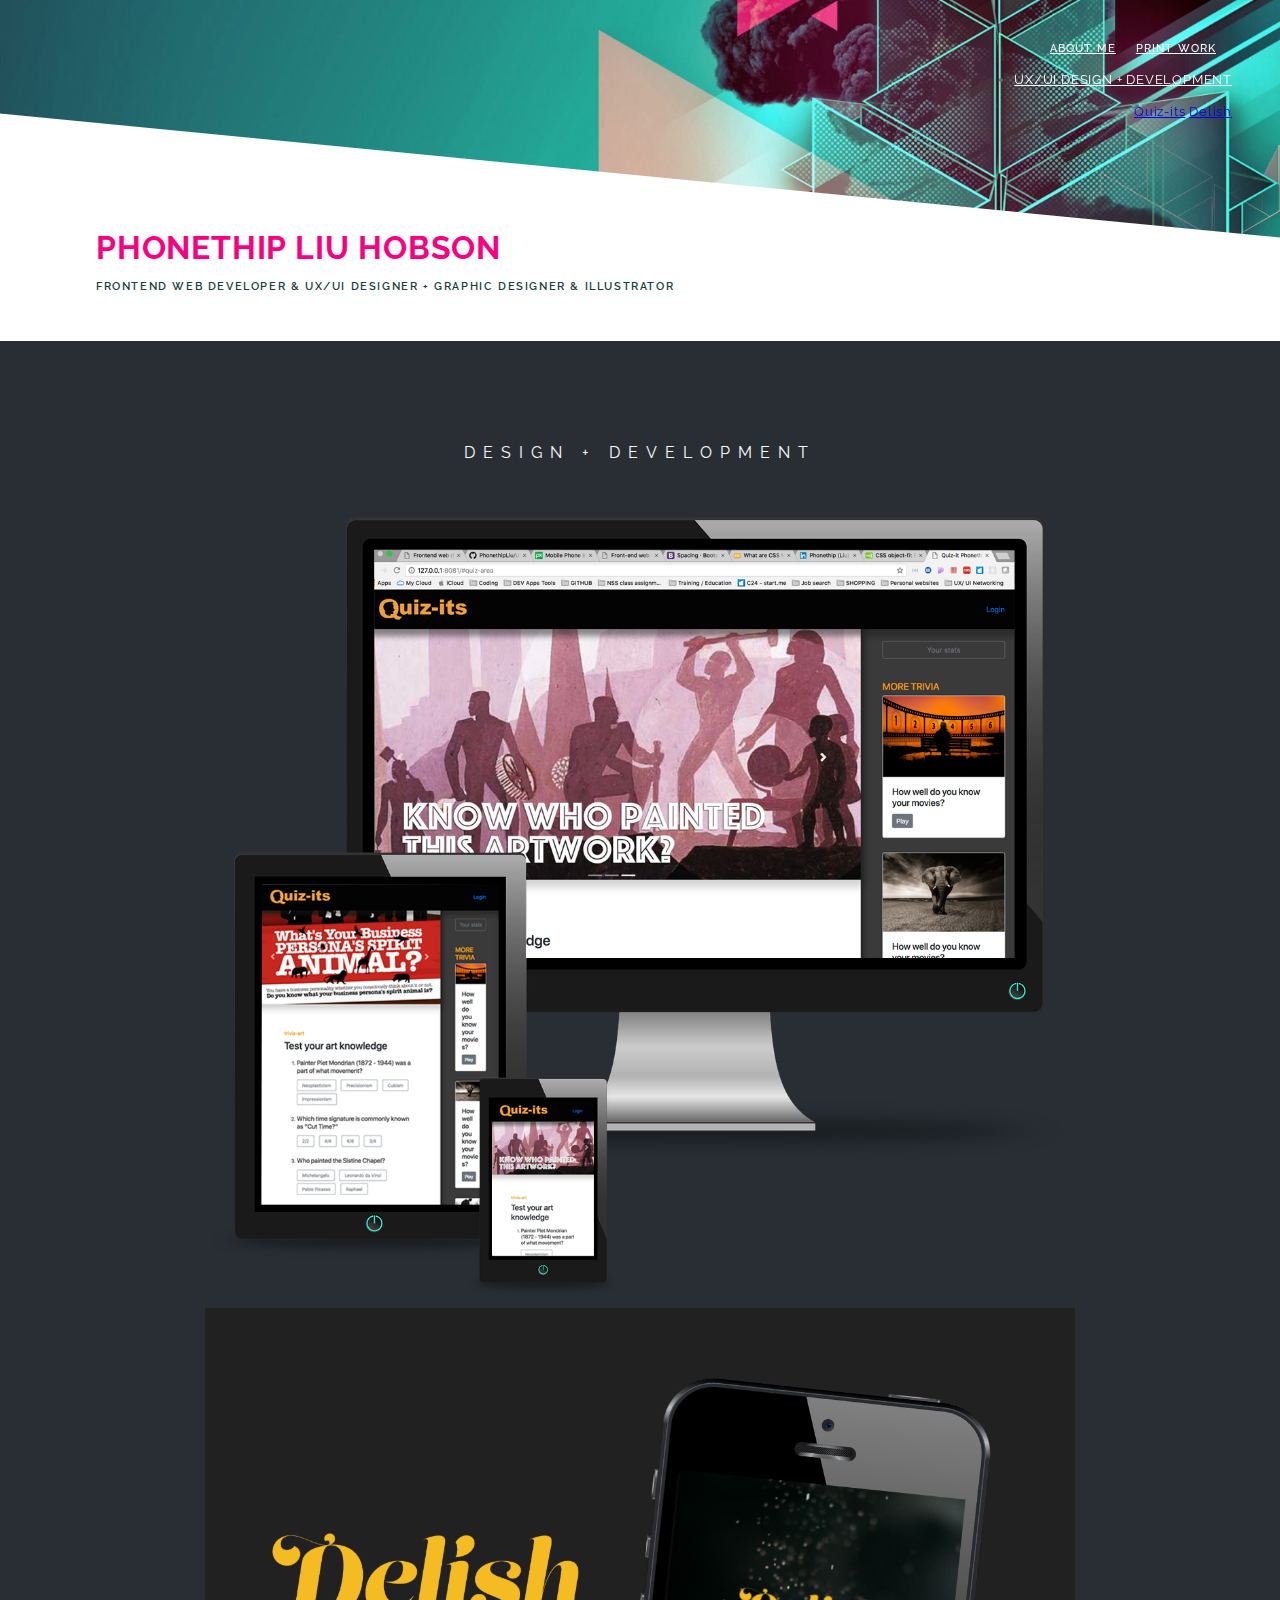
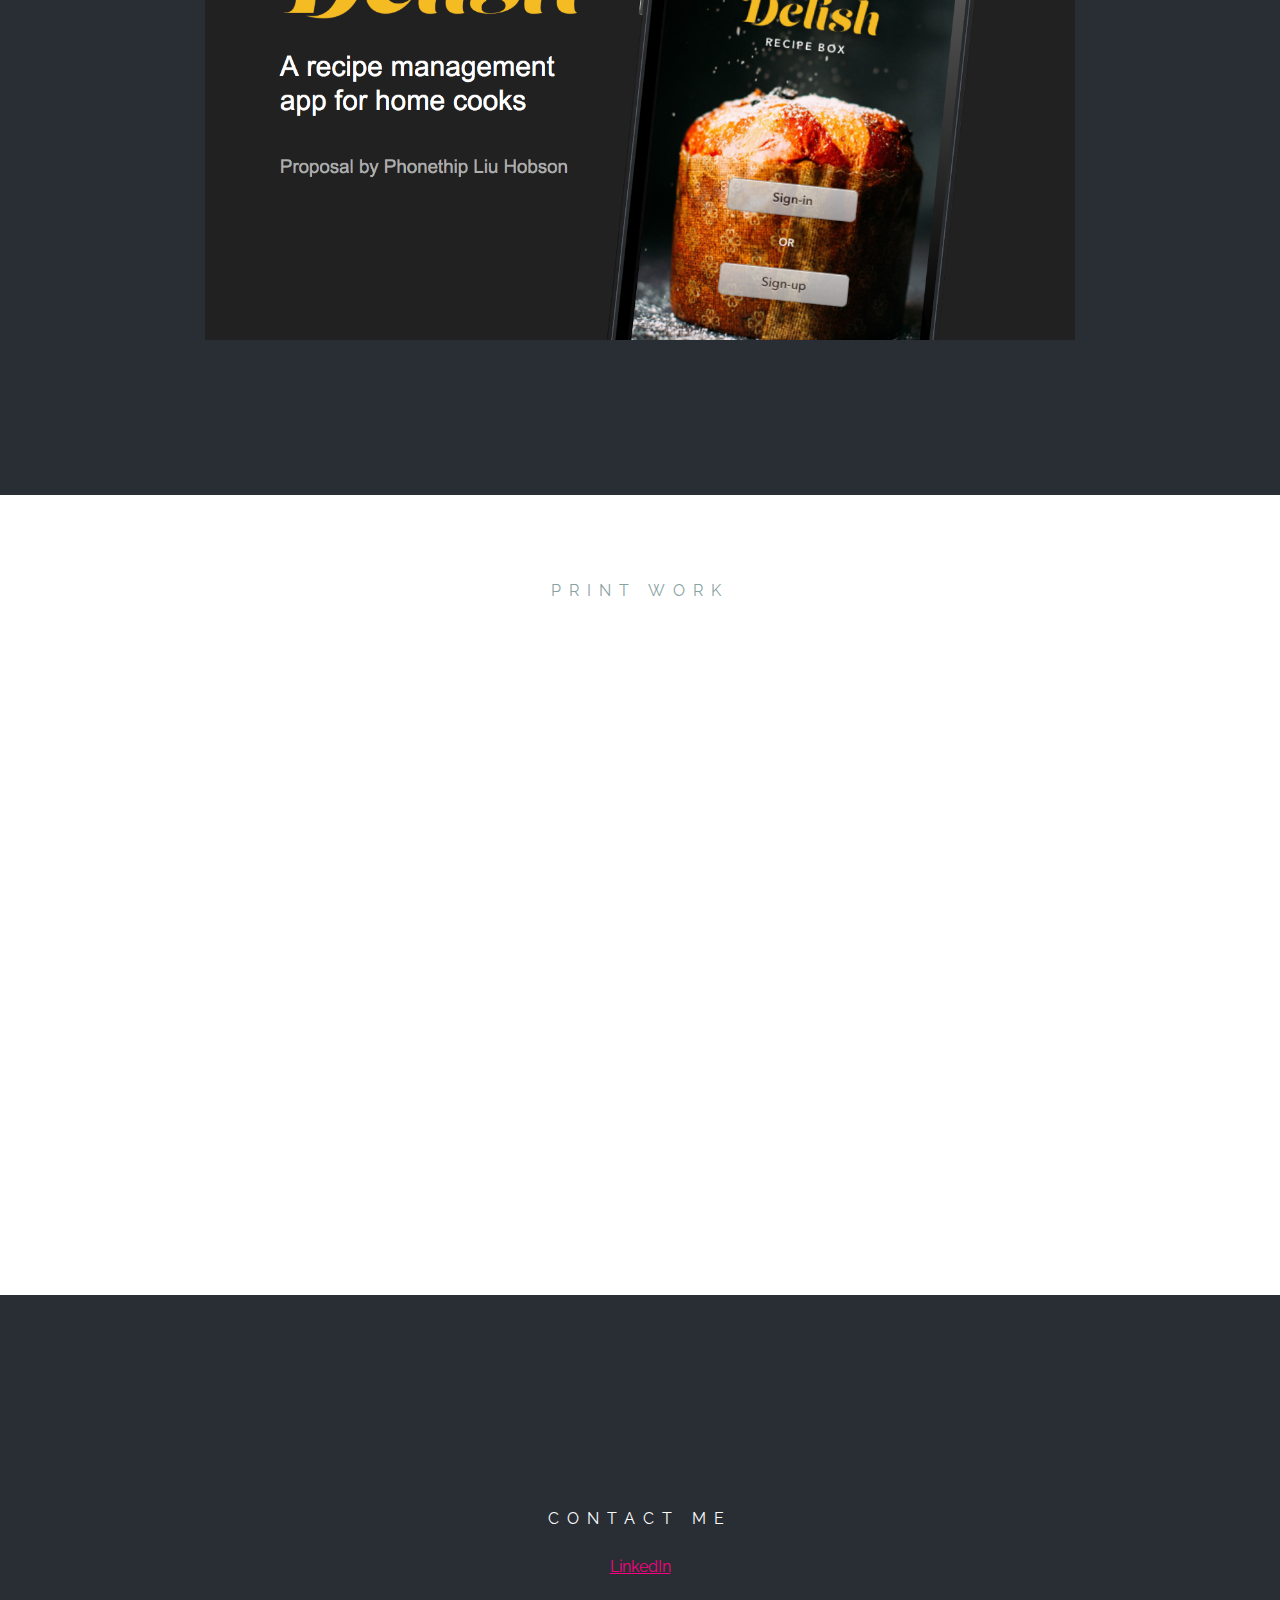
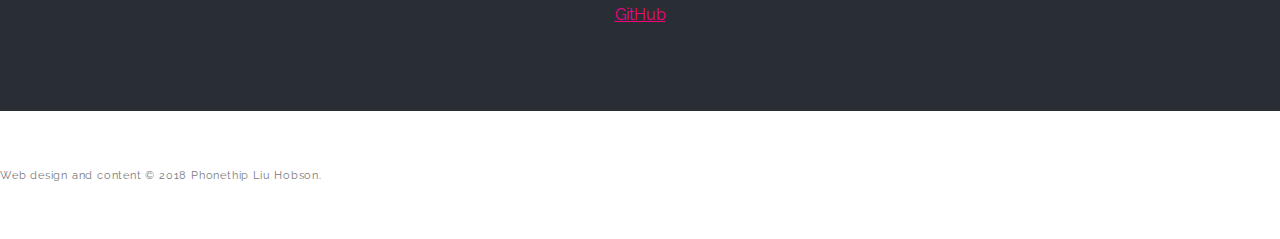
==== html/index.html @ c580d037 "added print work and working on navbar refactor. Also added printWork and Delish html." ====
<!DOCTYPE html>
<html>
<head>
    <meta charset="utf-8" >
    <meta http-equiv="X-UA-Compatible" content="IE=edge">
    <title>Front-end web developer Phonethip Liu Hobson</title>
    <meta name="viewport" content="width=device-width, initial-scale=1">
    
    <link href="https://fonts.googleapis.com/css?family=Raleway:400,600,700" rel="stylesheet">

    <link rel="stylesheet" href="https://stackpath.bootstrapcdn.com/bootstrap/4.1.1/css/bootstrap.min.css" integrity="sha384-WskhaSGFgHYWDcbwN70/dfYBj47jz9qbsMId/iRN3ewGhXQFZCSftd1LZCfmhktB" crossorigin="anonymous">

    <link rel="stylesheet" type="text/css" media="screen" href="../css/main.css"/>
    
</head>
<body>
    
  <header class="nav-wrapper justify-content-end">
    <nav class="nav-header fixed-top navbar-expand-md">
      <div class="nav-image"> 
        <!-- <a href="#" class="border navbar-brand" id="nav-header-logo" style="background-color:transparent; color: #f90081;"> PHONETHIP </a>
        
        <button class="navbar-toggler" type="button" data-toggle="collapse" data-target="#navbarNavAltMarkup" aria-controls="navbarText" aria-expanded="false" aria-label="Toggle navigation">
          <span class="navbar-toggler-icon"> </span>
        </button>  -->

        <div class="collapse navbar-collapse nav-header" id="navbarNavDropdown">
          <div class="navbar-nav">
            <div class="dropdown" aria-labelledby="navbarDropdownMenuLink" >
              
              <div class="collapse navbar-collapse" id="navbarNavDropdown">
                <ul class="navbar-nav">
                  <li class="nav-header-item">
                    <a class="nav-link" href="./aboutMe.html">ABOUT ME</a>
                  </li>
                  <li class="nav-header-item">
                    <a class="nav-link" href="./printWork.html">PRINT WORK</a>
                  </li>
                  <li class="nav-item dropdown">
                    <a class="nav-link dropdown-toggle" href="#" id="navbarDropdownMenuLink" data-toggle="dropdown" aria-haspopup="true" aria-expanded="false">UX/UI DESIGN + DEVELOPMENT
                    </a>
                      <div class="dropdown-menu" aria-labelledby="navbarDropdownMenuLink">
                        <a class="dropdown-item" href="./Quizit.html">Quiz-its</a>
                        <a class="dropdown-item" href="./Delish.html">Delish</a>
                        <!-- <a class="dropdown-item" href="#">Crime Checker</a> -->
                      </div>
                  </li>
                </ul>
              </div>

            </div>
          </div>
         </div>
      </div>
    </nav>
  </header> 
        
        <main> 
          <!-- Parallax scrolling -->
          <!-- <div class="bgimg-2">
            <div class="caption"> -->
               <!-- <div class="triangle-1"> </div> -->
              
              <!-- <span class="border" id="aboutMe" style="background-color:transparent;font-size:1rem; color: #275756;">ABOUT ME</span> -->

              <section>
                <h2>PHONETHIP LIU HOBSON </h2>
                <h1 class="subhead">Frontend web developer &amp; UX/UI designer + Graphic designer &amp; Illustrator</h1>
              </section>

            <!-- </div>
          </div> -->
            
            
           
            <!-- <div class="triangle-2"></div> -->

            <div class="work-experience" style="position:relative; background-color: rgb(40, 46, 52);" >
                
              <span class="border" id="resume" style="background-color:transparent; font-size:1rem; color: #fcfcfc; text-align:center;">DESIGN + DEVELOPMENT</span> 

              <section>
                <article class="row">
                  <div class="projects col">
                      <a href="./Quizit.html" >
                        <img src="../images/Quizit-devices.png" style="width: 80%; height: 80%; object-fit: contain;" class ="work-project">
                      </a>
                  </div>

                  <div class="projects col">
                      <a href="./Delish.html" >
                        <img src="../images/Delish-1.png" style="width: 80%; height: 80%; object-fit: contain;" id="Delish" class ="work-project">
                      </a>
                  </div>
                </article>
              </section>
              
         </div>
              
            <div class="bgimg-3">
              <div class="caption work">
                  <span class="border" id ="work" style="background-color:transparent; font-size:1rem; color: #275756;">PRINT WORK</span>
               

              </div>
           </div>
              
            <div style="position:relative; color:#ddd;background-color:#282E34;text-align:center;padding-top: 1rem; text-align: justify; height: 400px;">
              <div>
                <div class="caption">
                  <span class="border" style="background-color:transparent; font-size:1rem; color: #fcfcfc; ">CONTACT ME</span>
                  
                  <p class="contact" style="text-align: center;"><a href="https://www.linkedin.com/public-profile/settings?trk=d_flagship3_profile_self_view_public_profile" target="_blank">LinkedIn</a> </p>
                  
                  <p class="contact" style="text-align: center;"><a href="https://github.com/PhonethipLiu" target="_blank">GitHub</a> </p>
                </div>
              </div>
            </div>
              
            <div class="bgimg-1">
              <!-- <div class="caption">
                <span class="border" style="background-color:transparent; font-size:1rem; color: #275756;">CONTACT ME</span>
                
                <p class="contact" style="text-align: center;"><a href="https://www.linkedin.com/public-profile/settings?trk=d_flagship3_profile_self_view_public_profile" target="_blank">LinkedIn</a> </p>
              </div> -->
              
              <footer>
                <div class="container footer-wrapper">
                  <div class="row footer-row">
                    <div class="col footer-col-1">
                    Web design and content &copy; 2018 Phonethip Liu Hobson.
                    </div>
                  </div>
                </div>
              </footer>

            </div>
        
        </main> 

   

    <script src="https://code.jquery.com/jquery-3.2.1.slim.min.js" integrity="sha384-KJ3o2DKtIkvYIK3UENzmM7KCkRr/rE9/Qpg6aAZGJwFDMVNA/GpGFF93hXpG5KkN" crossorigin="anonymous"></script>
    <script src="https://cdnjs.cloudflare.com/ajax/libs/popper.js/1.12.9/umd/popper.min.js" integrity="sha384-ApNbgh9B+Y1QKtv3Rn7W3mgPxhU9K/ScQsAP7hUibX39j7fakFPskvXusvfa0b4Q" crossorigin="anonymous"></script>
    <script src="https://maxcdn.bootstrapcdn.com/bootstrap/4.0.0/js/bootstrap.min.js" integrity="sha384-JZR6Spejh4U02d8jOt6vLEHfe/JQGiRRSQQxSfFWpi1MquVdAyjUar5+76PVCmYl" crossorigin="anonymous"></script>

    <!-- <script src="../js/main.js"></script> -->

</body>
</html>
---- css/main.css ----
/* font-family: 'Raleway', sans-serif;
font-family: 'Montserrat', sans-serif;
font-family: 'Playfair Display', serif; */

body {
    padding: 0;
    margin: 0;
    font-family: 'Raleway', sans-serif;
    line-height: 2rem;
    font-size: 1rem;
    color: rgb(107, 107, 107);
}

main {
    padding-top: 8rem;
    width: 100%;
}

section {
    margin: 3rem 6rem;
}

ul {
    margin: 1rem;
    padding: 0;
}
/* Quizit project case study */
article.projects-case-study {
    padding: 0rem 0rem 2rem 0rem;
}

article.projects-case-study ul {
    text-transform: none;
}

/* Navigation bar style */
.nav-wrapper {
    display: inline;
    /* width: 100%; */
    padding-top: 2rem;
    padding-bottom: 1.6rem;
    position: fixed; 
    z-index: 2;
    top: 0;
}
.nav-image{
    background-image: url("../images/TRIANGLE_BACKGROUND.jpg");
    /* background-color: rgba(255, 255, 255, 1.0); */
    background-size: cover;
    min-height: 60%; 
    width: 100%;
    overflow: hidden;
    position: fixed; 
    top: 0;
    left: 0;
    box-shadow: 0px 0px 50px  rgba(53, 71, 65, 0.797);
    -webkit-clip-path: polygon(0 0, 100% 0, 100% 44%, 0 21%);
    clip-path: polygon(0 0, 100% 0, 100% 44%, 0 21%);
}
 
.nav-header {
    display: inline-flex;
    align-self: flex-end;
    text-align: right;
    letter-spacing: .05rem;
    font-size: .8rem;
    padding: 1rem 2rem;
    z-index: 102;
}
  
.nav-header-item {
    display: inline-flex;
    text-decoration: none;
    font-family: 'Raleway', sans-serif;
    color: white;
    font-size: .7rem;
    letter-spacing:.07rem;
    padding-right:1rem; 
    font-weight: 500;
    z-index: 101;
}

.nav-header a:hover {
    color: #f90081;
    text-decoration: none;
}

.nav-header a:checked {
    color: #960c53;
    text-decoration: none;
    font-size: 1rem;
    letter-spacing:.07rem; 
    font-weight: 500;
}

#nav-header-logo {
    font-family: 'Raleway', sans-serif;
    font-weight: 900;
    padding: .5rem .5rem .5rem 1rem;
    font-size: 1rem;
    letter-spacing: .5rem;
    text-align: center;
    margin-bottom: 1rem;
    margin-right: 1rem;
    position: absolute;
    top: 1rem;
    left: 2rem;
}

#nav-header-logo a {
    color: #f90081;
}
#nav-header-logo a:hover {
    color: white;
}

.nav-link{
    color: white;
}
.dropdown {
    z-index: 105;
}

/* Text styling */
h1 {
    font-family: 'Raleway', sans-serif;
    font-size: 3rem;
    line-height: 4rem;
    color: rgb(23, 61, 61);
    font-weight: 600;
}

h1.subhead {
    font-family: 'Raleway', sans-serif;
    font-size: .7rem;
    line-height: .8rem;
    color: rgb(23, 61, 61);
    letter-spacing:.1rem;
    text-transform: uppercase;
    font-weight: 600;
    margin: 0 0 2rem 0;
}

h2 {
    font-family: 'Raleway', sans-serif;
    text-transform: uppercase;
    font-size: 2rem;
    color: #f90081;
    letter-spacing:.05rem;
    padding-top: 3rem;
    line-height: 3rem;
    margin-bottom: .5rem;
}

h2.header {
    font-family: 'Raleway', sans-serif;
    text-transform: uppercase;
    font-size: 2rem;
    color: #f90081;
    letter-spacing:.05rem;
    line-height: 3rem;
}

h4 {
    /* font-family: 'Raleway', sans-serif; */
    letter-spacing: 3px;
    text-transform: uppercase;
    font: 20px 'Raleway', sans-serif;
    font-weight: 600;
    color: #f90081;
    text-align: left;
    font-size: .9rem;
}

h4.subhead {
    padding-top:1rem;
    letter-spacing: 3px;
    text-transform: uppercase;
    font: 20px 'Raleway', sans-serif;
    font-weight: 600;
    color: #f90081;
    text-align: left;
    font-size: .9rem;
}

.subhead {
    font-weight: 400;
    color: rgb(120, 120, 121);
    letter-spacing: .03rem;
}

p.introText {
    font-size: 1rem;
    font-family: 'Raleway', sans-serif;
    line-height: 2rem;
    padding: 2rem rem;
    /* margin: 0rem 8rem; */
    text-align: left;
    color: #000000;
}

.mainText {
    font-size: 1rem;
    font-family: 'Raleway', sans-serif;
    line-height: 2rem;
    padding: 2rem 4rem;
    text-align: center;
    color: white;
}

/* Parallax styling */
.bgimg-1, .bgimg-2, .bgimg-3 {
    position: relative;
    opacity: 0.55;
    background-attachment: fixed;
    background-position: center;
    background-repeat: no-repeat;
    background-size: cover;
}

/* Image 1 */
.bgimg-1 {
    background-image: url("../images/TRIANGLE_BACKGROUND.jpg");
    width: 100%;
    min-height: 100%;
    /* background-size: cover; */
}

/* Image 2 */
.bgimg-2 {
    background-image: url("../images/clouds.jpg");
    min-height: 600px;
    /* width: 100%; */
}

/* Image 3 */
.bgimg-3 {
    background-image: url("../images/clouds.jpg");
    min-height: 800px;
    /* width: 100%; */
}

.caption {
    position: absolute;
    left: 0;
    top: 50%;
    width: 100%;
    text-align: center;
    color: #000;
}

.caption.work {
    position: absolute;
    left: 0;
    top: 10%;
    width: 100%;
    text-align: center;
    color: #000;
}


.border {
    font-family: 'Raleway', sans-serif;
    padding: 1rem 2rem;
    color: #ffffff;
    font-size: .6rem;
    letter-spacing: .5rem;
    text-align: center;
    margin-bottom: 2rem;
    margin-top: 1rem;
    border-style: solid 2px;
    border-radius: 0px;
}

.border#resume {
    align-items: center;
    margin-top: 1rem;
}

/* Quiz-its styling */

.case-study-quizit{
    margin: 1rem 0rem;
}

/* experience div styling */

article.workPlace  {
    /* padding: 0rem 10rem; */
    margin-top: 4rem;
    margin-bottom: 1rem;
}

div.work-experience{
    padding-top: 6rem;
    padding-bottom: 6rem;
    text-align: center;
}

p.experience{
    font-size: .8rem;
    font-family: 'Raleway', sans-serif;
    line-height: 1.6rem;
    letter-spacing: .05rem;
    text-align: left;
    color: rgb(43, 44, 45);
}

/* Triangle shape */
.triangle-1 {
	width: 100%;
    height: 200px;
    /* -webkit-clip-path: polygon(100% 0, 0% 100%, 100% 100%);
    clip-path: polygon(100% 0, 0% 100%, 100% 100%); */
}

.triangle-2 {
	width: 100%;
	/* height: 50; */ 
	border-left: 0px solid transparent;
	border-right: 1024px solid transparent;
    border-bottom: 400px solid rgb(247, 215, 215);
    background-color: white;
}

/* Contact area styling */

p.contact {   
    margin-top: 1rem;
}

p.contact a{   
    color: #f90081;
}

.main-section {
    margin-top: 10rem;
}

/* Footer area */
.footer-wrapper{
    margin: 3rem 0rem;
}
.footer-col-1{
    font-size: .7rem;
    /* text-transform: uppercase; */
    letter-spacing: .05rem;
    /* text-align: center;  */
    margin-top: 3rem;
    color: #000;
}


/* BLOG area */



/* PORTFOLIO AREA  */


a.project-link {
    color: #f90081;
}


/* Turn off parallax scrolling for tablets and phones */
@media only screen and (max-width: 1024px) {
    .bgimg-1, .bgimg-2, .bgimg-3 {
        background-attachment: scroll;
    }
}

/* Fixing margins and padding tablets and phones */
@media screen and (max-width: 480px) {
    section {
        margin: 3rem 2rem;
    }

    .nav-image{
        background-image: url("../images/TRIANGLE_BACKGROUND.jpg");
        /* background-color: rgba(255, 255, 255, 1.0); */
        background-size: cover;
        min-height: 30%; 
        /* width: 100%; */
        overflow: hidden;
        position: fixed; 
        top: 0;
        left: 0;
        box-shadow: 0px 0px 50px  rgba(53, 71, 65, 0.797);
        -webkit-clip-path: polygon(0 0, 100% 0, 100% 44%, 0 21%);
        clip-path: polygon(0 0, 100% 0, 100% 44%, 0 21%);
    }

    .nav-link {
        display: inline-flex;
        text-decoration: none;
        font-family: 'Raleway', sans-serif;
        color: white;
        font-size: 1rem;
        letter-spacing:.07rem; 
        font-weight: 500;
        z-index: 101;
        padding: 0;
    }
    
   
}
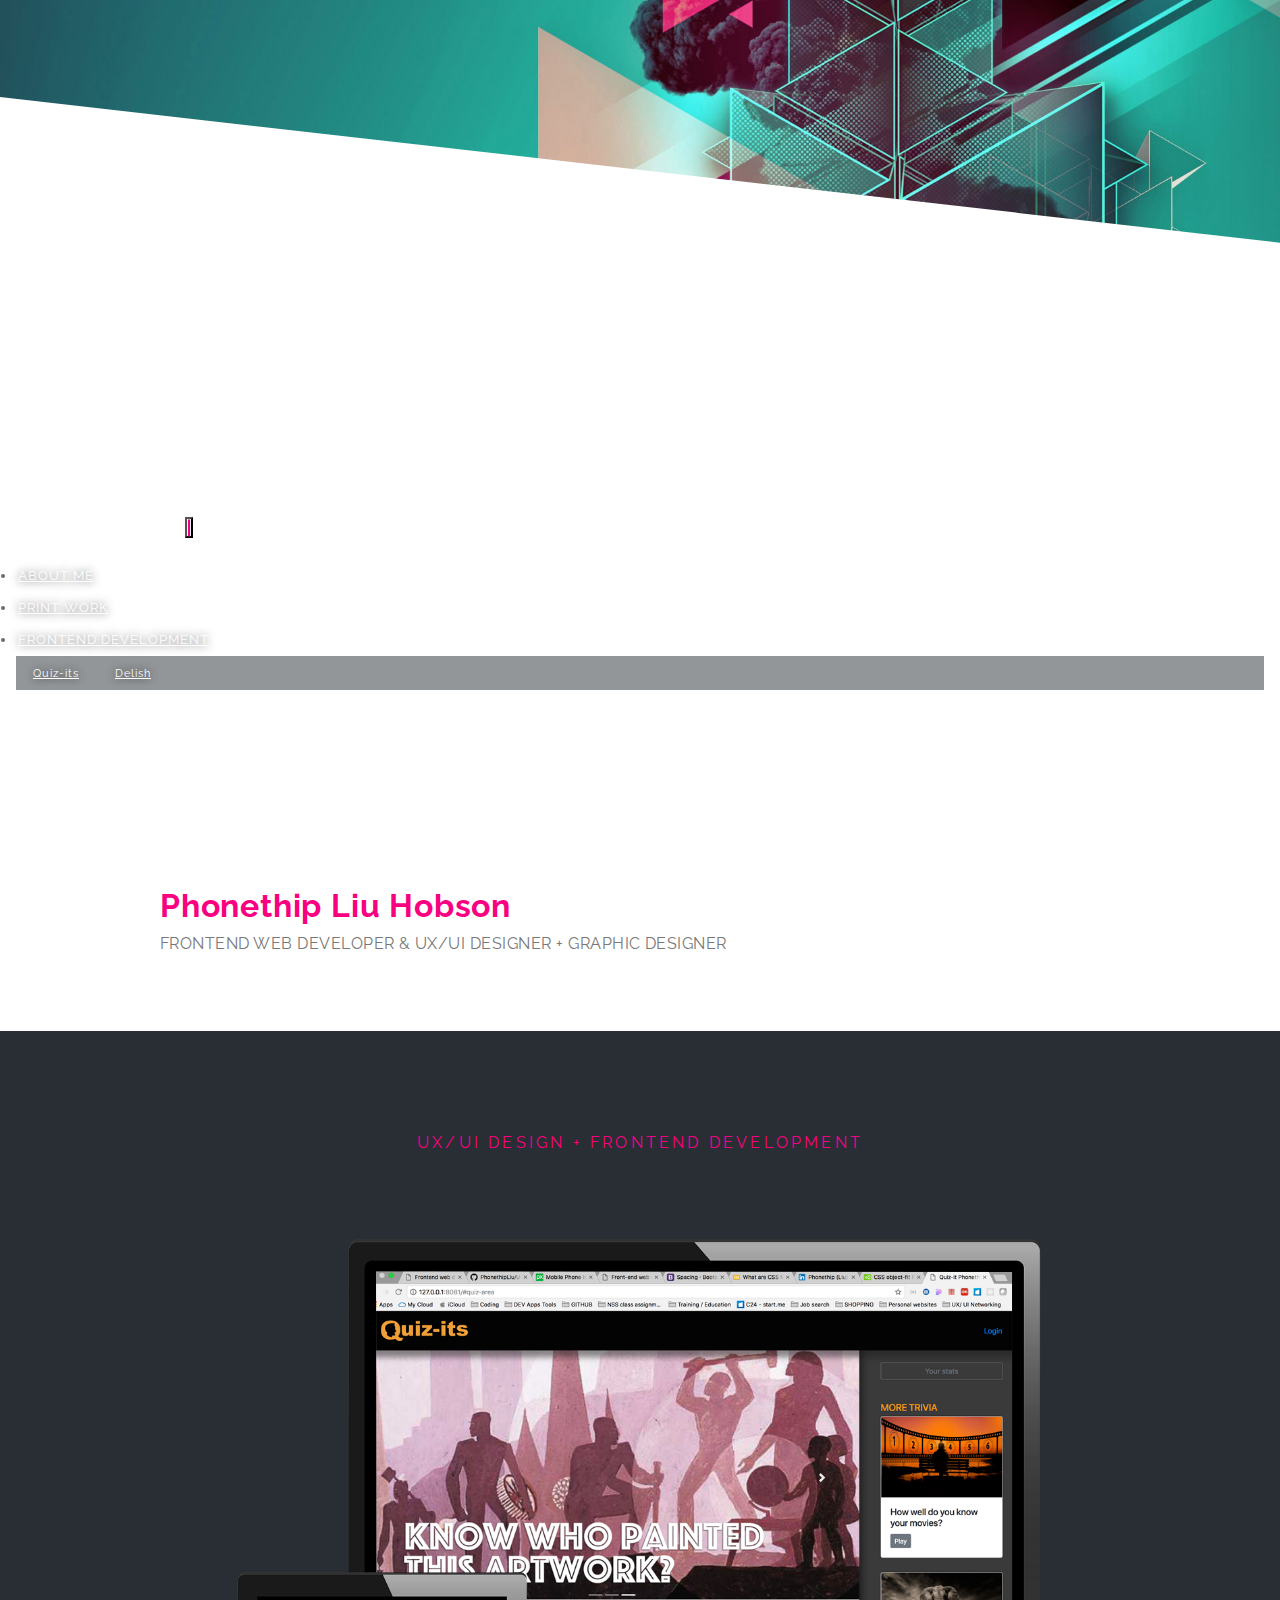
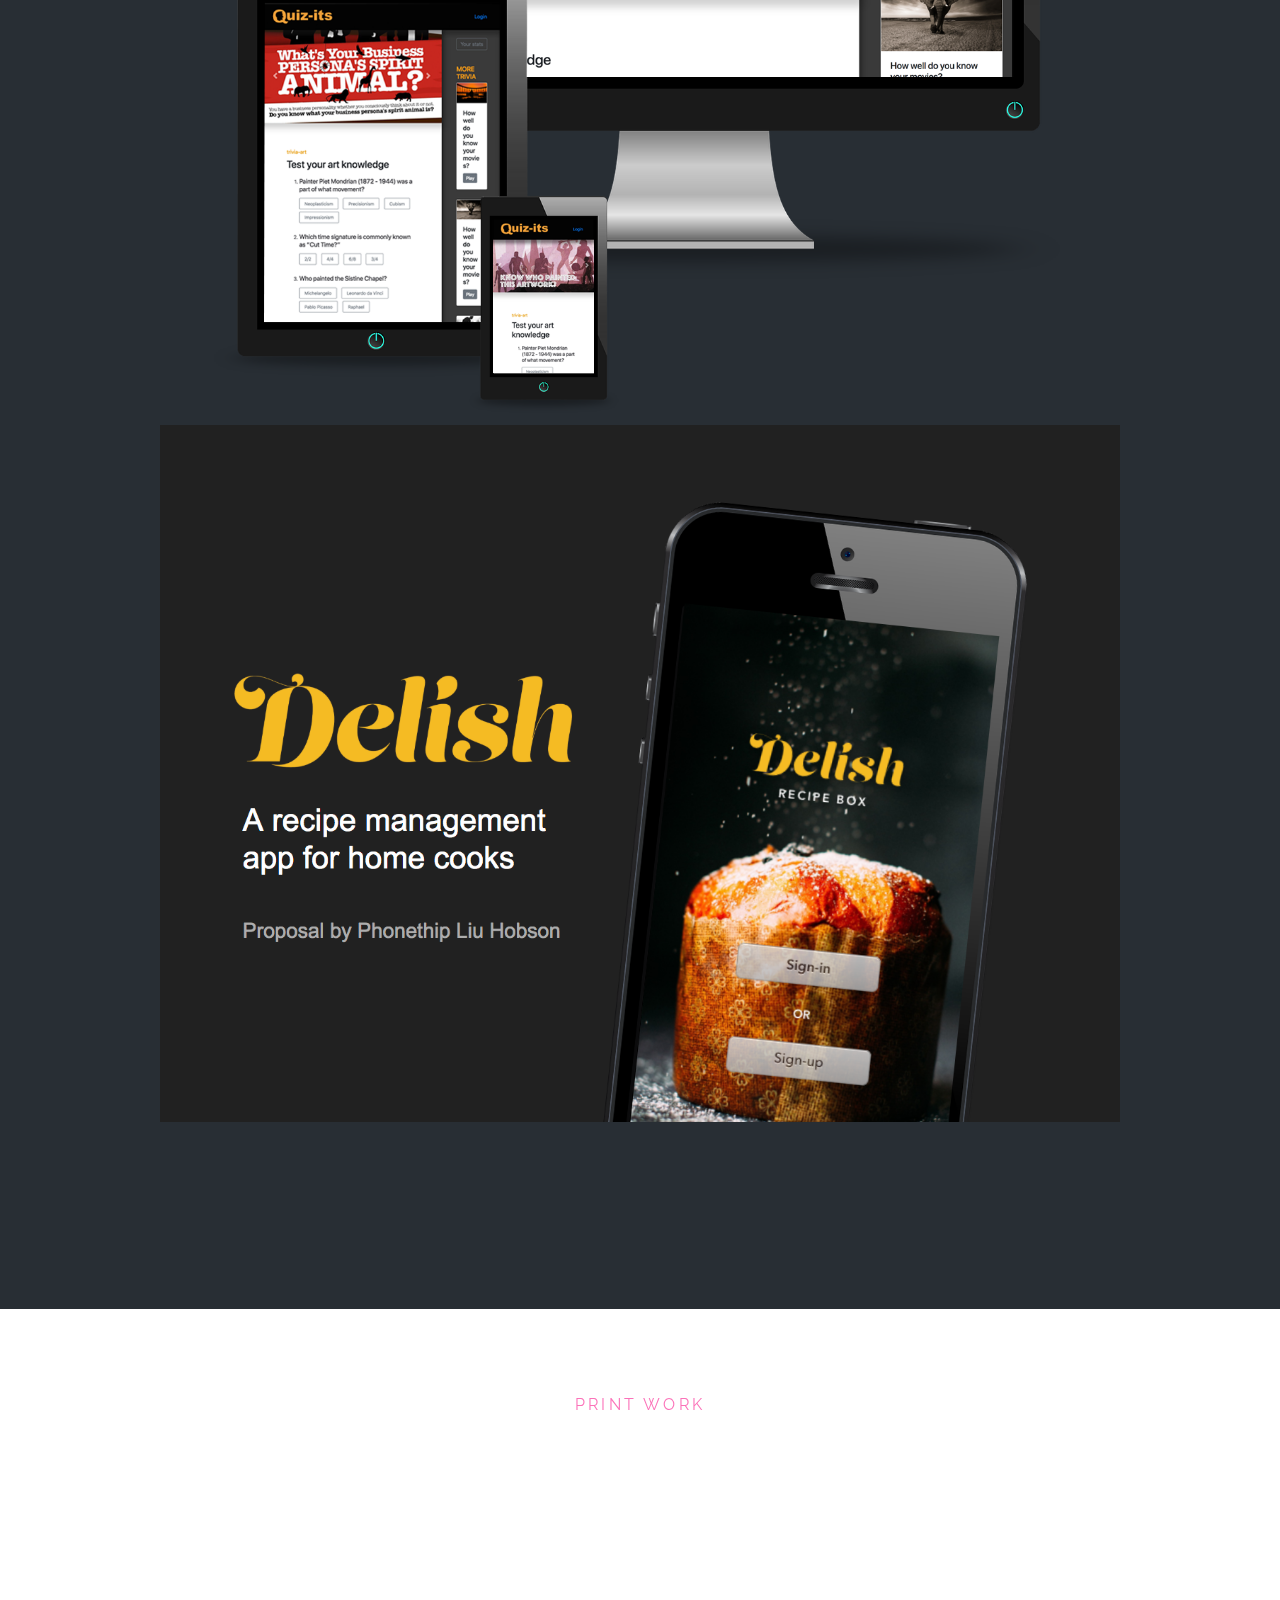
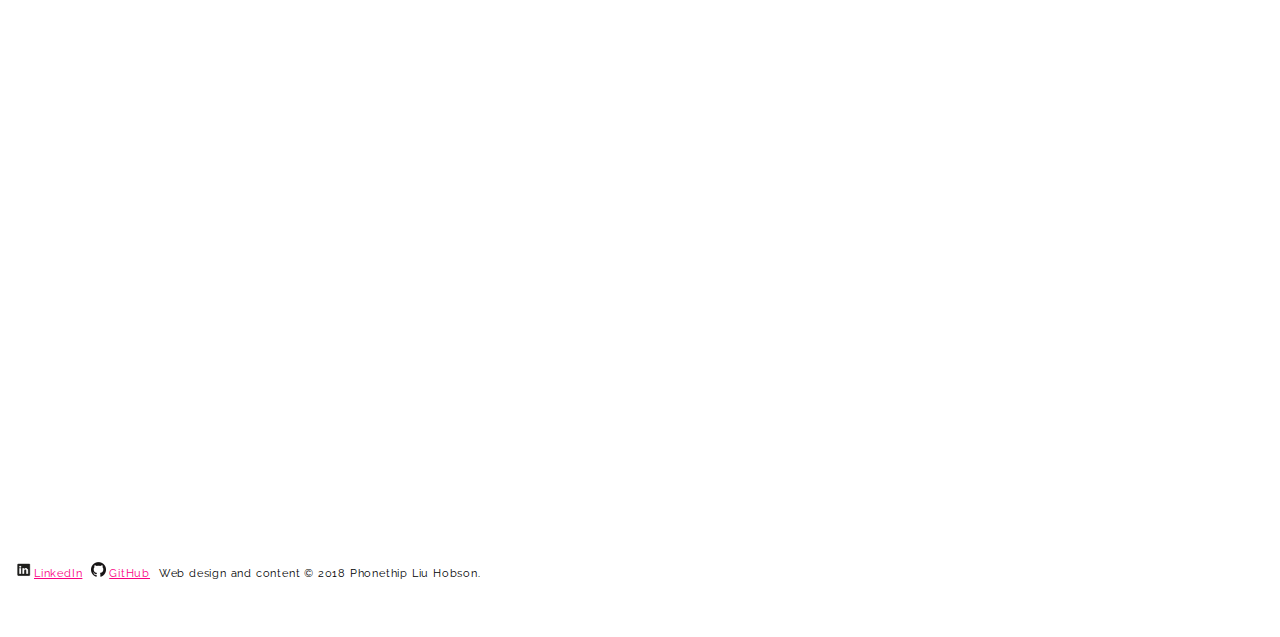
==== commit d4d6e220: "changed over navbar header" ====
--- a/html/index.html
+++ b/html/index.html
@@ -14,126 +14,118 @@
     
 </head>
 <body>
-    
-  <header class="nav-wrapper justify-content-end">
-    <nav class="nav-header fixed-top navbar-expand-md">
-      <div class="nav-image"> 
-        <!-- <a href="#" class="border navbar-brand" id="nav-header-logo" style="background-color:transparent; color: #f90081;"> PHONETHIP </a>
+  <header class="navbar-expand-md">
+        <div>
+        <img src="../images/TRIANGLE_BACKGROUND.jpg" class ="navbar-img fixed-top" style="object-fit: cover; height: 50%;">
+        <nav class="navbar navbar-expand-md fixed-top navbar-light">
+            
+            <div class="container">
+                <div class="navbar-header justify-content-end">
+                    <a class="navbar-brand" href="./index.html">Phonethip Liu Hobson</a>
+                    <button class="navbar-toggler justify-content-end" type="button" data-toggle="collapse" data-target="#navbarNavDropdown" aria-controls="navbarNavDropdown" aria-expanded="false" aria-label="Toggle navigation">
+                    <span class="navbar-toggler-icon"></span>
+                    </button>
+                </div>
+                
+                <div class="collapse navbar-collapse justify-content-end" id="navbarNavDropdown">
+                    <ul class="navbar-nav">
+                        <li class="nav-item"><a class="nav-link" href="./aboutMe.html">ABOUT ME</a></li>
+                        <li class="nav-item"><a class="nav-link"  href="./printWork.html">PRINT WORK</a></li>
+                        <!-- <li class="nav-item"><a class="nav-link"  href="./Delish.html">UX/UI DESIGN + DEVELOPMENT</a></li> -->
+                        <li class="nav-item dropdown">
+                            <a class="nav-link dropdown-toggle" href="#" id="navbarDropdownMenuLink" data-toggle="dropdown" aria-haspopup="true" aria-expanded="false">Frontend DEVELOPMENT
+                            </a>
+
+                            <div class="dropdown-menu" aria-labelledby="navbarDropdownMenuLink">
+                            <a class="dropdown-item" href="./Quizit.html">Quiz-its</a>
+                            <a class="dropdown-item" href="./Delish.html">Delish</a>
+                            <!-- <a class="dropdown-item" href="#">Crime Checker</a> -->
+                            </div>
+                        </li>
+                    </ul>
+                </div>
+                <!-- <div class="nav-title">
+                        <p> Phonethip Liu Hobson is a frontend developer, UX/UI designer, and graphic designer</p>
+                    </div> -->
+            </div>
+        </nav>
+        </div>
+</header> 
+    <main> 
+      <!-- Parallax scrolling -->
+      <!-- <div class="bgimg-2">
+        <div class="caption"> -->
+            <!-- <div class="triangle-1"> </div> -->
+          
+          <!-- <span class="border" id="aboutMe" style="background-color:transparent;font-size:1rem; color: #275756;">ABOUT ME</span> -->
+
+          <section class="">
+            <h2>Phonethip Liu Hobson</h2>
+            <h4 class="subhead">Frontend web developer &amp; UX/UI designer + Graphic designer</h1>
+          </section>
+
+        <!-- </div>
+      </div> -->
         
-        <button class="navbar-toggler" type="button" data-toggle="collapse" data-target="#navbarNavAltMarkup" aria-controls="navbarText" aria-expanded="false" aria-label="Toggle navigation">
-          <span class="navbar-toggler-icon"> </span>
-        </button>  -->
 
-        <div class="collapse navbar-collapse nav-header" id="navbarNavDropdown">
-          <div class="navbar-nav">
-            <div class="dropdown" aria-labelledby="navbarDropdownMenuLink" >
-              
-              <div class="collapse navbar-collapse" id="navbarNavDropdown">
-                <ul class="navbar-nav">
-                  <li class="nav-header-item">
-                    <a class="nav-link" href="./aboutMe.html">ABOUT ME</a>
-                  </li>
-                  <li class="nav-header-item">
-                    <a class="nav-link" href="./printWork.html">PRINT WORK</a>
-                  </li>
-                  <li class="nav-item dropdown">
-                    <a class="nav-link dropdown-toggle" href="#" id="navbarDropdownMenuLink" data-toggle="dropdown" aria-haspopup="true" aria-expanded="false">UX/UI DESIGN + DEVELOPMENT
-                    </a>
-                      <div class="dropdown-menu" aria-labelledby="navbarDropdownMenuLink">
-                        <a class="dropdown-item" href="./Quizit.html">Quiz-its</a>
-                        <a class="dropdown-item" href="./Delish.html">Delish</a>
-                        <!-- <a class="dropdown-item" href="#">Crime Checker</a> -->
-                      </div>
-                  </li>
-                </ul>
+        <!-- <div class="triangle-2"></div> -->
+
+        <div class="work-experience" style="position:relative; background-color: rgb(40, 46, 52);" >
+            
+          <span class="kicker" style="background-color:transparent; font-size:1rem; color: #fcfcfc; text-align: center;"> UX/UI DESIGN + Frontend DEVELOPMENT</span>  
+
+          <section>
+            <article class="row">
+              <div class="projects col">
+                  <a href="./Quizit.html" >
+                    <img src="../images/Quizit-devices.png" style="width: 90%; object-fit: contain;" class ="work-project">
+                  </a>
               </div>
 
+              <div class="projects col">
+                  <a href="./Delish.html">
+                    <img src="../images/Delish-1.png" style="width: 100%; object-fit: contain;" id="Delish" class ="work-project">
+                  </a>
+              </div>
+            </article>
+          </section>
+          
+      </div>
+          
+        <div class="bgimg-3">
+          <div class="caption work">
+              <span class="kicker" style="background-color:transparent; font-size:1rem; color: #275756;">PRINT WORK</span>
+            
+          </div>
+        </div>
+          
+        <!-- <div style="position:relative; color:#ddd; background-color:#282E34;text-align:center; padding-top: 1rem; text-align: justify; height: 400px;">
+          <div>
+            <div class="caption">
+              <span class="border" style="background-color:transparent; font-size:1rem; color: #fcfcfc;">CONTACT ME</span>
+              
+              <p class="contact" style="text-align: center;"><a href="https://www.linkedin.com/public-profile/settings?trk=d_flagship3_profile_self_view_public_profile" target="_blank">LinkedIn</a> </p>
+              
+              <p class="contact" style="text-align: center;"><a href="https://github.com/PhonethipLiu" target="_blank">GitHub</a> </p>
             </div>
           </div>
-         </div>
-      </div>
-    </nav>
-  </header> 
-        
-        <main> 
-          <!-- Parallax scrolling -->
-          <!-- <div class="bgimg-2">
-            <div class="caption"> -->
-               <!-- <div class="triangle-1"> </div> -->
-              
-              <!-- <span class="border" id="aboutMe" style="background-color:transparent;font-size:1rem; color: #275756;">ABOUT ME</span> -->
+        </div> -->
+          
+          <!-- close main section -->
 
-              <section>
-                <h2>PHONETHIP LIU HOBSON </h2>
-                <h1 class="subhead">Frontend web developer &amp; UX/UI designer + Graphic designer &amp; Illustrator</h1>
-              </section>
-
-            <!-- </div>
-          </div> -->
-            
-            
-           
-            <!-- <div class="triangle-2"></div> -->
-
-            <div class="work-experience" style="position:relative; background-color: rgb(40, 46, 52);" >
-                
-              <span class="border" id="resume" style="background-color:transparent; font-size:1rem; color: #fcfcfc; text-align:center;">DESIGN + DEVELOPMENT</span> 
-
-              <section>
-                <article class="row">
-                  <div class="projects col">
-                      <a href="./Quizit.html" >
-                        <img src="../images/Quizit-devices.png" style="width: 80%; height: 80%; object-fit: contain;" class ="work-project">
-                      </a>
-                  </div>
-
-                  <div class="projects col">
-                      <a href="./Delish.html" >
-                        <img src="../images/Delish-1.png" style="width: 80%; height: 80%; object-fit: contain;" id="Delish" class ="work-project">
-                      </a>
-                  </div>
-                </article>
-              </section>
-              
-         </div>
-              
-            <div class="bgimg-3">
-              <div class="caption work">
-                  <span class="border" id ="work" style="background-color:transparent; font-size:1rem; color: #275756;">PRINT WORK</span>
-               
-
-              </div>
-           </div>
-              
-            <div style="position:relative; color:#ddd;background-color:#282E34;text-align:center;padding-top: 1rem; text-align: justify; height: 400px;">
-              <div>
-                <div class="caption">
-                  <span class="border" style="background-color:transparent; font-size:1rem; color: #fcfcfc; ">CONTACT ME</span>
-                  
-                  <p class="contact" style="text-align: center;"><a href="https://www.linkedin.com/public-profile/settings?trk=d_flagship3_profile_self_view_public_profile" target="_blank">LinkedIn</a> </p>
-                  
-                  <p class="contact" style="text-align: center;"><a href="https://github.com/PhonethipLiu" target="_blank">GitHub</a> </p>
-                </div>
-              </div>
+    <footer>
+        <div class="container footer-wrapper">
+            <div class="col footer-col-1 mr-5 ml-5">
+                <ul class="footer-list">
+                    <li><img src="../images/LinkedIn-01.png" style="width: 15px; height: 15px; object-fit: contain; padding-right: 3px">
+                    <a href="https://www.linkedin.com/public-profile/settings?trk=d_flagship3_profile_self_view_public_profile" target="_blank" style="color: #f90081;">LinkedIn</a> </li>
+                    <li><img src="../images/GitHub-Mark-120px-plus.png" style="width: 15px; height: 15px; object-fit: contain; padding-right: 3px">
+                    <a href="https://github.com/PhonethipLiu" target="_blank" class=" text-right" style="color: #f90081;">GitHub</a> </li>
+                    <li><span class="mt-auto p-2">Web design and content &copy; 2018 Phonethip Liu Hobson.</span></li>
+                </ul>
             </div>
-              
-            <div class="bgimg-1">
-              <!-- <div class="caption">
-                <span class="border" style="background-color:transparent; font-size:1rem; color: #275756;">CONTACT ME</span>
-                
-                <p class="contact" style="text-align: center;"><a href="https://www.linkedin.com/public-profile/settings?trk=d_flagship3_profile_self_view_public_profile" target="_blank">LinkedIn</a> </p>
-              </div> -->
-              
-              <footer>
-                <div class="container footer-wrapper">
-                  <div class="row footer-row">
-                    <div class="col footer-col-1">
-                    Web design and content &copy; 2018 Phonethip Liu Hobson.
-                    </div>
-                  </div>
-                </div>
-              </footer>
-
+        </div>
+    </footer>
             </div>
         
         </main> 
--- a/css/main.css
+++ b/css/main.css
@@ -12,18 +12,19 @@
 }
 
 main {
-    padding-top: 8rem;
+    padding-top: 5rem;
     width: 100%;
 }
 
 section {
-    margin: 3rem 6rem;
+    margin: 5rem 10rem;
 }
 
 ul {
     margin: 1rem;
     padding: 0;
 }
+
 /* Quizit project case study */
 article.projects-case-study {
     padding: 0rem 0rem 2rem 0rem;
@@ -33,93 +34,7 @@
     text-transform: none;
 }
 
-/* Navigation bar style */
-.nav-wrapper {
-    display: inline;
-    /* width: 100%; */
-    padding-top: 2rem;
-    padding-bottom: 1.6rem;
-    position: fixed; 
-    z-index: 2;
-    top: 0;
-}
-.nav-image{
-    background-image: url("../images/TRIANGLE_BACKGROUND.jpg");
-    /* background-color: rgba(255, 255, 255, 1.0); */
-    background-size: cover;
-    min-height: 60%; 
-    width: 100%;
-    overflow: hidden;
-    position: fixed; 
-    top: 0;
-    left: 0;
-    box-shadow: 0px 0px 50px  rgba(53, 71, 65, 0.797);
-    -webkit-clip-path: polygon(0 0, 100% 0, 100% 44%, 0 21%);
-    clip-path: polygon(0 0, 100% 0, 100% 44%, 0 21%);
-}
- 
-.nav-header {
-    display: inline-flex;
-    align-self: flex-end;
-    text-align: right;
-    letter-spacing: .05rem;
-    font-size: .8rem;
-    padding: 1rem 2rem;
-    z-index: 102;
-}
-  
-.nav-header-item {
-    display: inline-flex;
-    text-decoration: none;
-    font-family: 'Raleway', sans-serif;
-    color: white;
-    font-size: .7rem;
-    letter-spacing:.07rem;
-    padding-right:1rem; 
-    font-weight: 500;
-    z-index: 101;
-}
-
-.nav-header a:hover {
-    color: #f90081;
-    text-decoration: none;
-}
-
-.nav-header a:checked {
-    color: #960c53;
-    text-decoration: none;
-    font-size: 1rem;
-    letter-spacing:.07rem; 
-    font-weight: 500;
-}
-
-#nav-header-logo {
-    font-family: 'Raleway', sans-serif;
-    font-weight: 900;
-    padding: .5rem .5rem .5rem 1rem;
-    font-size: 1rem;
-    letter-spacing: .5rem;
-    text-align: center;
-    margin-bottom: 1rem;
-    margin-right: 1rem;
-    position: absolute;
-    top: 1rem;
-    left: 2rem;
-}
-
-#nav-header-logo a {
-    color: #f90081;
-}
-#nav-header-logo a:hover {
-    color: white;
-}
-
-.nav-link{
-    color: white;
-}
-.dropdown {
-    z-index: 105;
-}
+
 
 /* Text styling */
 h1 {
@@ -130,29 +45,18 @@
     font-weight: 600;
 }
 
-h1.subhead {
-    font-family: 'Raleway', sans-serif;
-    font-size: .7rem;
-    line-height: .8rem;
-    color: rgb(23, 61, 61);
-    letter-spacing:.1rem;
-    text-transform: uppercase;
-    font-weight: 600;
-    margin: 0 0 2rem 0;
-}
+
 
 h2 {
     font-family: 'Raleway', sans-serif;
-    text-transform: uppercase;
     font-size: 2rem;
     color: #f90081;
     letter-spacing:.05rem;
-    padding-top: 3rem;
     line-height: 3rem;
     margin-bottom: .5rem;
 }
 
-h2.header {
+.header {
     font-family: 'Raleway', sans-serif;
     text-transform: uppercase;
     font-size: 2rem;
@@ -162,39 +66,38 @@
 }
 
 h4 {
-    /* font-family: 'Raleway', sans-serif; */
+    font-family: 'Raleway', sans-serif;
     letter-spacing: 3px;
-    text-transform: uppercase;
-    font: 20px 'Raleway', sans-serif;
+    /* text-transform: uppercase; */
     font-weight: 600;
     color: #f90081;
-    text-align: left;
-    font-size: .9rem;
-}
-
-h4.subhead {
-    padding-top:1rem;
-    letter-spacing: 3px;
+    font-size: 1rem;
+}
+
+.subhead {
+    font-family: 'Raleway', sans-serif;
+    font-size: 1rem;
+    line-height: .8rem;
+    letter-spacing:.1rem;
     text-transform: uppercase;
-    font: 20px 'Raleway', sans-serif;
-    font-weight: 600;
-    color: #f90081;
-    text-align: left;
-    font-size: .9rem;
-}
-
-.subhead {
     font-weight: 400;
+    margin: 0 0 2rem 0;
     color: rgb(120, 120, 121);
     letter-spacing: .03rem;
 }
 
+.kicker {
+    letter-spacing: .2rem;
+    color: #f90081 !important;
+    text-transform: uppercase;
+}
+
+/* Body styling */
 p.introText {
     font-size: 1rem;
     font-family: 'Raleway', sans-serif;
     line-height: 2rem;
-    padding: 2rem rem;
-    /* margin: 0rem 8rem; */
+    padding: 2rem;
     text-align: left;
     color: #000000;
 }
@@ -207,6 +110,103 @@
     text-align: center;
     color: white;
 }
+
+/***** Navbar styling *****/
+
+.dropdown {
+    margin: 0;
+    padding: 0;
+}
+
+a:hover.dropdown-item  {
+    background-color: rgba(40, 46, 52, 0.5);
+}
+
+a.dropdown-item {
+    /* background-color: rgb(40, 46, 52); */
+    padding: 0rem 1rem;
+    width: 100%;
+}
+
+.dropdown-menu {
+    min-width: 2rem;
+    font-size: .7rem;
+    background-color: rgba(40, 46, 52, 0.5);
+    padding: 1px;
+    margin: 0;
+}
+
+.navbar-toggler-icon {
+    border: 1px solid rgb(249, 0, 129);
+    border-radius: 3px;
+    margin: 0rem;
+    padding: .2px;
+}
+
+.navbar-toggler {
+    background-color: rgba(248, 247, 247, 0.719);
+    padding: 1px;
+}
+
+.navbar {
+    padding-top: 1rem;
+    padding-bottom: 1rem;
+    border: 0;
+    border-radius: 0;
+    margin-bottom: 0;
+    font-size: .8rem;
+    letter-spacing: 1px;  
+}
+
+.navbar-img {
+    min-height:30%; 
+    width: 100%;
+    /* overflow: hidden; */
+    top: 0;
+    left: 0;
+    -webkit-clip-path: polygon(0 0, 100% 0, 100% 50%, 0 20%);
+    clip-path: polygon(0 0, 100% 0, 100% 50%, 0 20%);
+    z-index: 1;
+}
+
+.navbar-nav  li a:hover {
+    color: #f90081 !important;
+}
+
+.navbar-nav  li a {
+    color: white !important;
+    justify-content: flex-end;
+    text-shadow:  0px 0px 8px  rgba(4, 4, 4, 0.7);
+}
+
+.navbar-brand {
+    color: white !important;
+    /* text-shadow:  0px 0px 8px  rgba(4, 4, 4, 0.4); */
+    /* letter-spacing: 2px; */
+    /* padding-left: 1rem; */
+    font-weight: 600;
+    text-transform: uppercase;
+}
+
+.navbar-header a:hover{
+    color: #f90081 !important;
+}
+
+a.nav-link {
+    margin: 0px;
+    padding: 1px 2px;
+    text-transform: uppercase;
+}
+
+.nav-title {
+    width: 100;
+    display: block;
+    margin-top: 2rem;
+    z-index: 2;
+    position: relative;
+    color: white;
+}
+
 
 /* Parallax styling */
 .bgimg-1, .bgimg-2, .bgimg-3 {
@@ -240,6 +240,7 @@
     /* width: 100%; */
 }
 
+/* Parallax subhead styling */
 .caption {
     position: absolute;
     left: 0;
@@ -283,6 +284,7 @@
     margin: 1rem 0rem;
 }
 
+
 /* experience div styling */
 
 article.workPlace  {
@@ -350,8 +352,53 @@
     color: #000;
 }
 
-
-/* BLOG area */
+.footer-list li {
+    list-style: none;
+    display: inline-flex;
+    padding-right: 5px;
+    align-items: baseline;
+}
+
+/* Print Portfolio grid */
+.print-item {
+    width: 150px;
+    height: 250px;
+    object-fit: contain;
+    box-shadow: 0px 0px 10px rgba(53, 71, 65, 0.3);
+    margin-top: 2rem;
+    padding-top: 5px;
+    padding-bottom: 5px;
+}
+
+.print-tab-item {
+    width: 150px;
+    height: 150px;
+    object-fit: contain;
+    box-shadow: 0px 0px 10px  rgba(53, 71, 65, 0.3);
+    margin-top: 2rem;
+    /* padding: 3px 5px; */
+}
+
+.print-container {
+    margin: 6rem;
+}
+
+.wrap { 
+    flex-wrap: wrap;
+    align-items: flex-start;
+}
+
+.flex-container {
+    padding: 0;
+    margin: 0;
+    -ms-box-orient: horizontal;
+    display: -webkit-box;
+    display: -moz-box;
+    display: -ms-flexbox;
+    display: -moz-flex;
+    display: -webkit-flex;
+    display: flex;
+  }
 
 
 
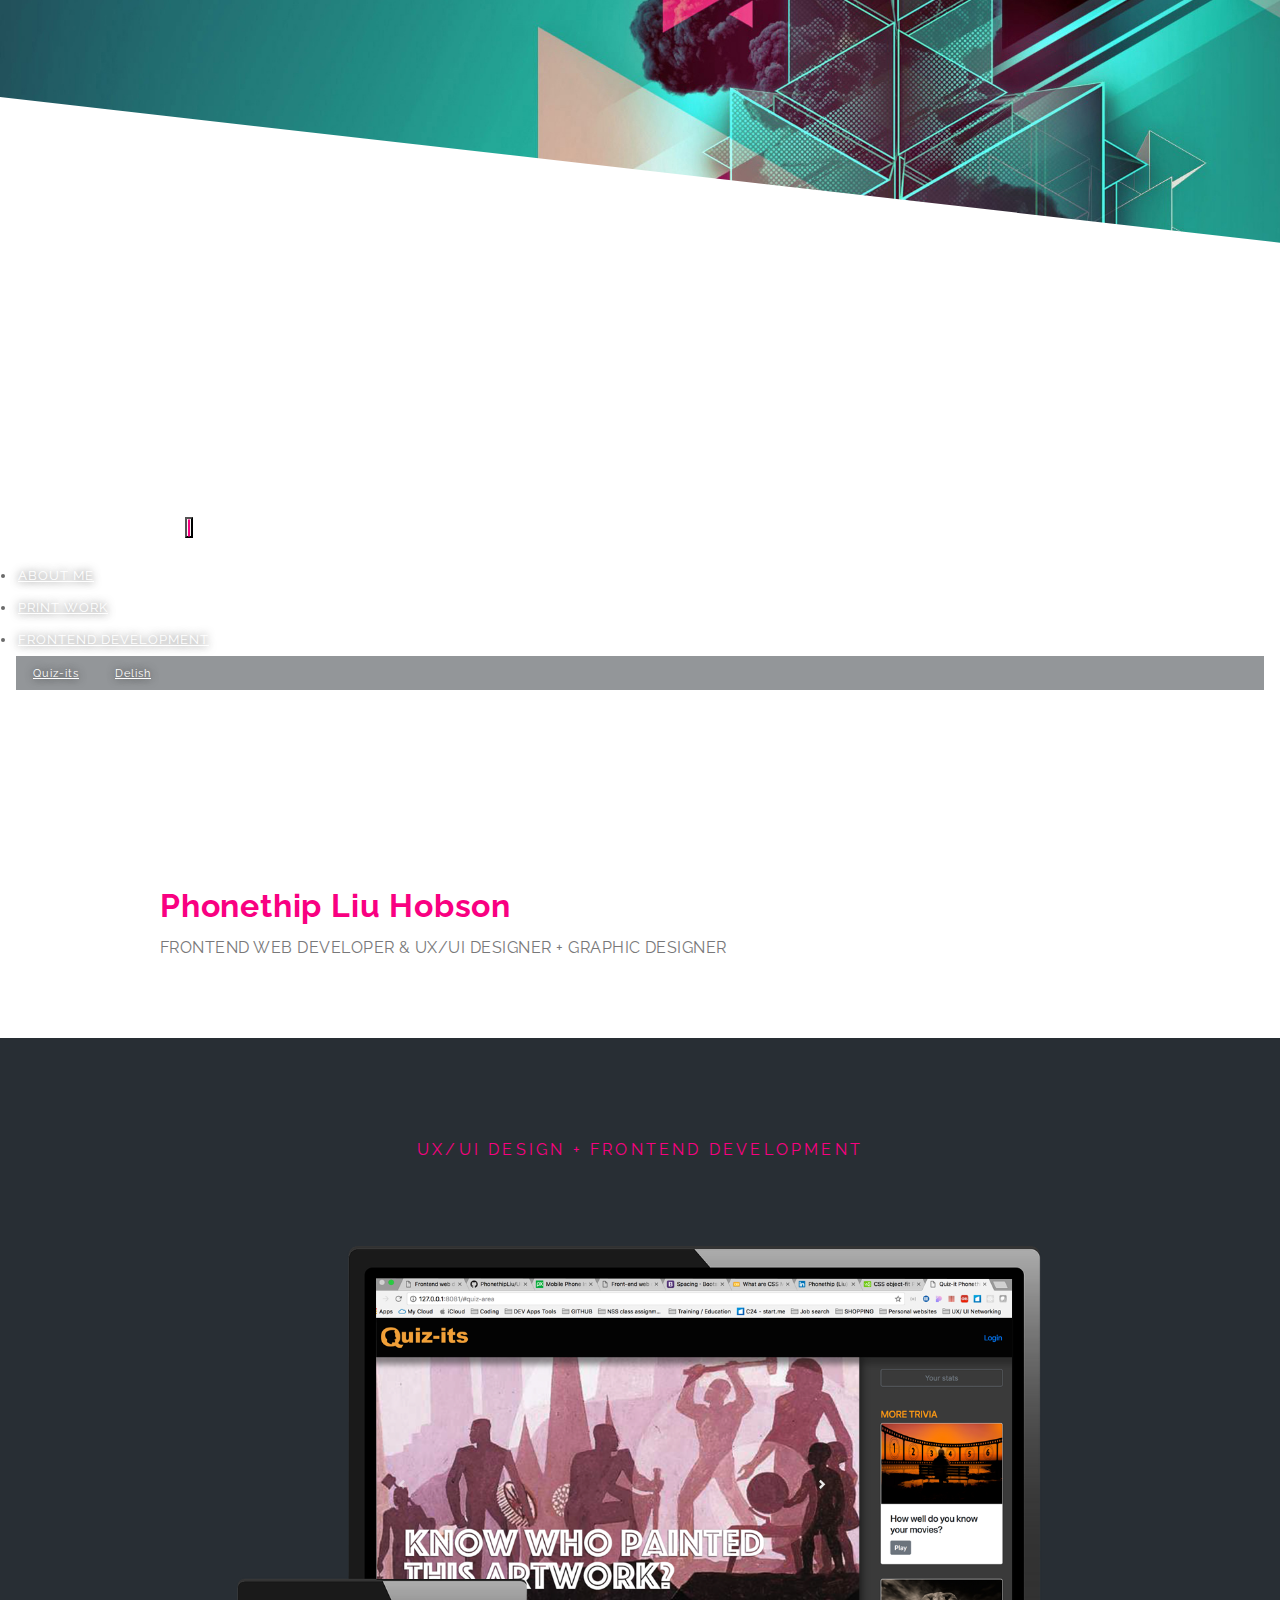
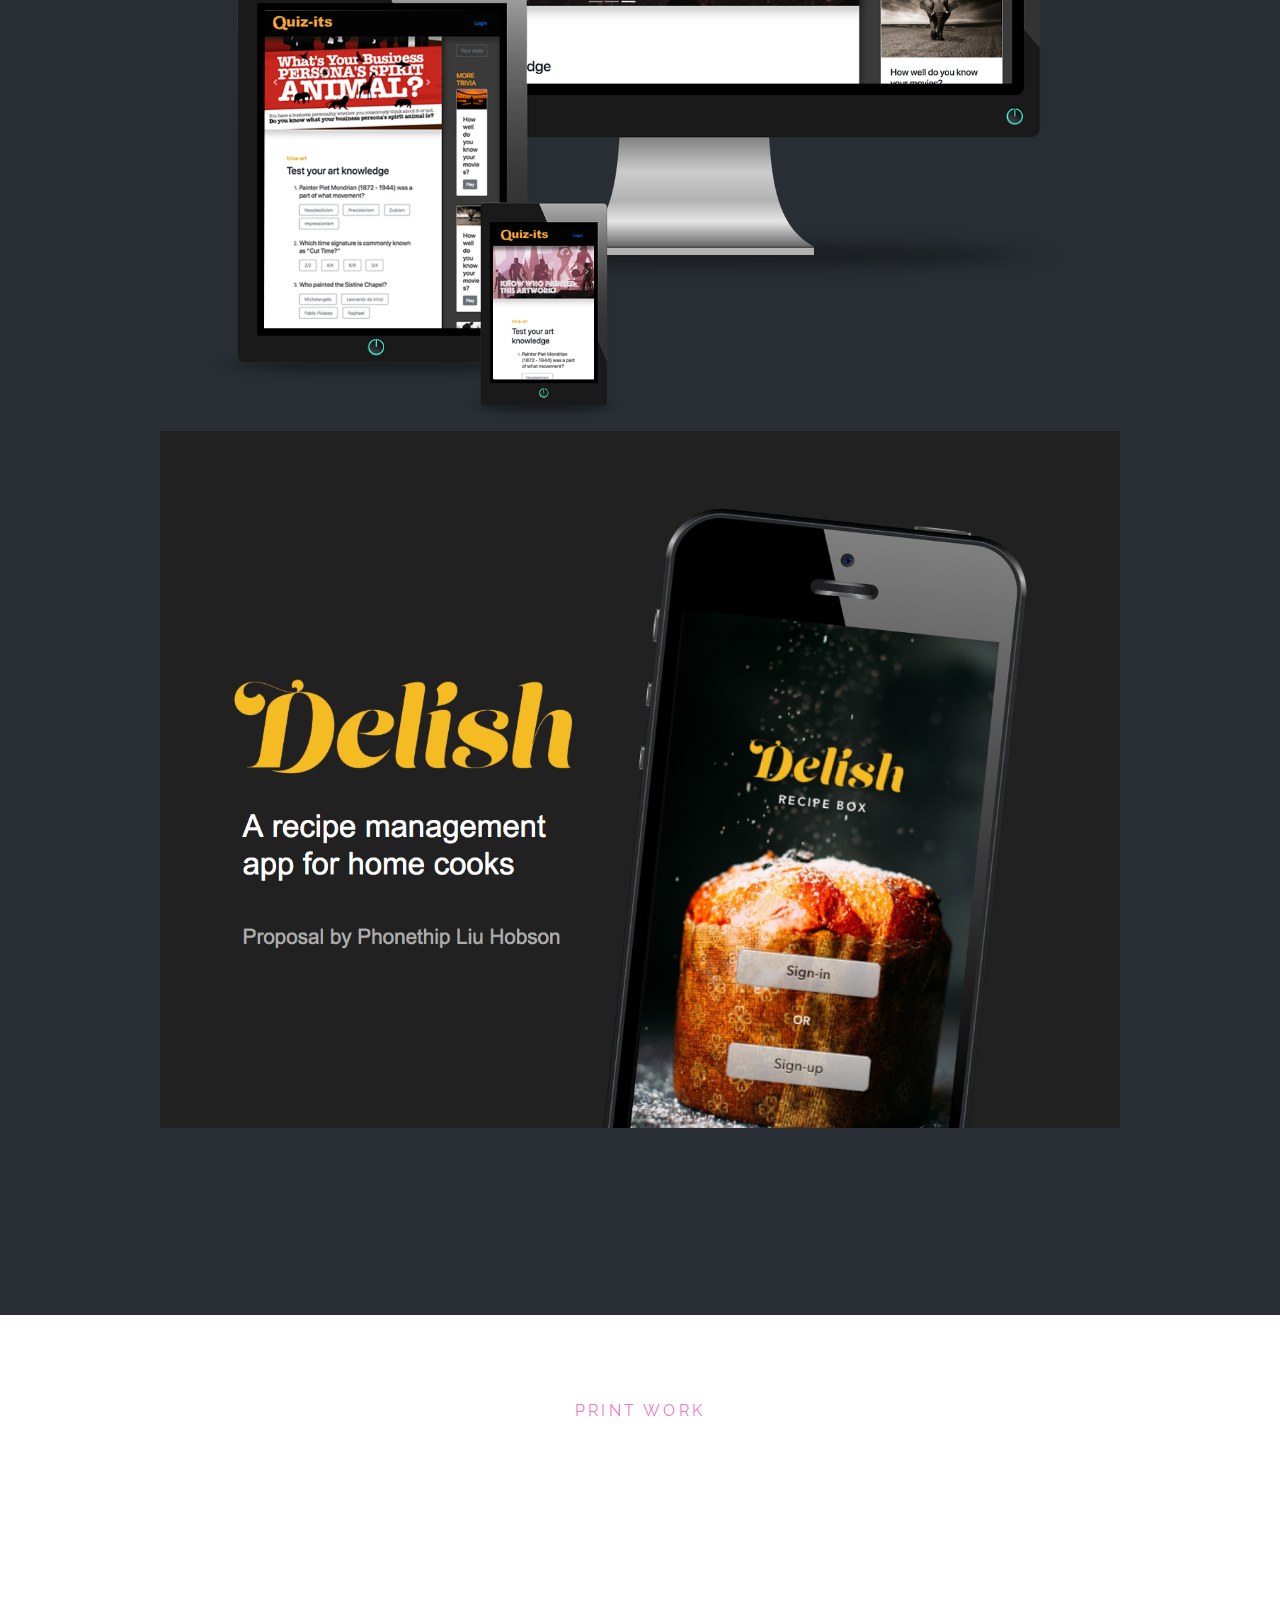
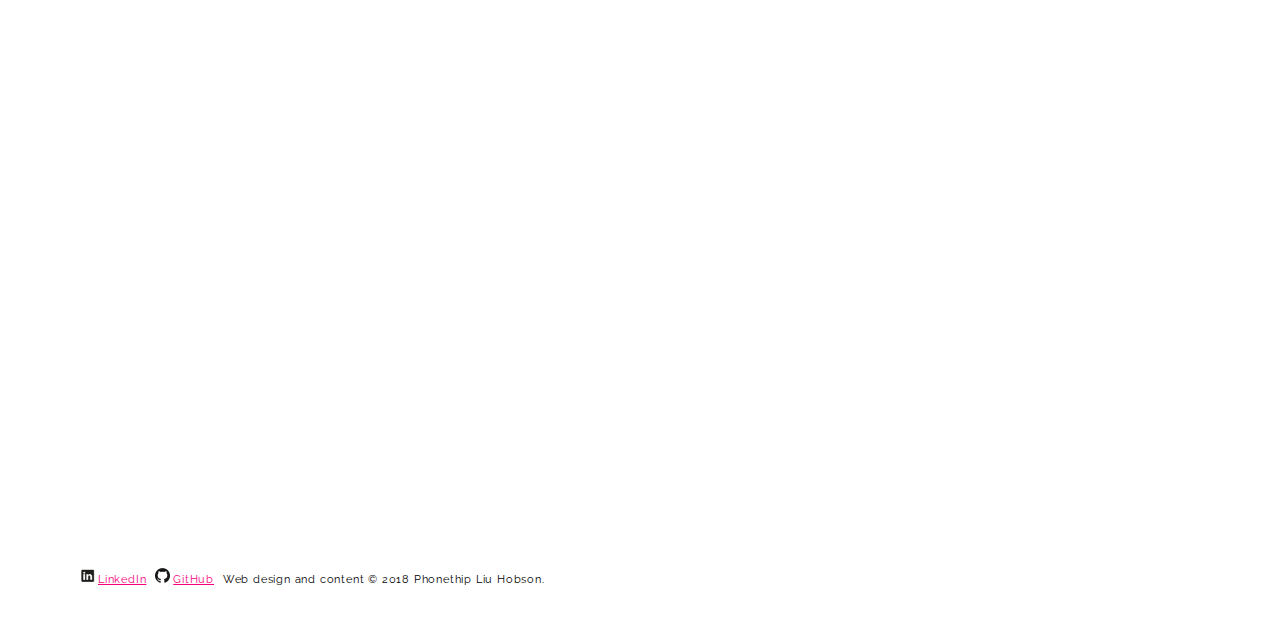
==== commit 4f17320a: "made changes to footer in printwork.html" ====
--- a/html/index.html
+++ b/html/index.html
@@ -59,7 +59,7 @@
           
           <!-- <span class="border" id="aboutMe" style="background-color:transparent;font-size:1rem; color: #275756;">ABOUT ME</span> -->
 
-          <section class="">
+          <section>
             <h2>Phonethip Liu Hobson</h2>
             <h4 class="subhead">Frontend web developer &amp; UX/UI designer + Graphic designer</h1>
           </section>
@@ -136,7 +136,5 @@
     <script src="https://cdnjs.cloudflare.com/ajax/libs/popper.js/1.12.9/umd/popper.min.js" integrity="sha384-ApNbgh9B+Y1QKtv3Rn7W3mgPxhU9K/ScQsAP7hUibX39j7fakFPskvXusvfa0b4Q" crossorigin="anonymous"></script>
     <script src="https://maxcdn.bootstrapcdn.com/bootstrap/4.0.0/js/bootstrap.min.js" integrity="sha384-JZR6Spejh4U02d8jOt6vLEHfe/JQGiRRSQQxSfFWpi1MquVdAyjUar5+76PVCmYl" crossorigin="anonymous"></script>
 
-    <!-- <script src="../js/main.js"></script> -->
-
 </body>
 </html>--- a/css/main.css
+++ b/css/main.css
@@ -68,7 +68,7 @@
 h4 {
     font-family: 'Raleway', sans-serif;
     letter-spacing: 3px;
-    /* text-transform: uppercase; */
+    text-transform: uppercase;
     font-weight: 600;
     color: #f90081;
     font-size: 1rem;
@@ -77,8 +77,8 @@
 .subhead {
     font-family: 'Raleway', sans-serif;
     font-size: 1rem;
-    line-height: .8rem;
-    letter-spacing:.1rem;
+    line-height: 1.2rem;
+    /* letter-spacing:.05rem; */
     text-transform: uppercase;
     font-weight: 400;
     margin: 0 0 2rem 0;
@@ -335,29 +335,11 @@
     color: #f90081;
 }
 
-.main-section {
+/* .main-section {
     margin-top: 10rem;
-}
-
-/* Footer area */
-.footer-wrapper{
-    margin: 3rem 0rem;
-}
-.footer-col-1{
-    font-size: .7rem;
-    /* text-transform: uppercase; */
-    letter-spacing: .05rem;
-    /* text-align: center;  */
-    margin-top: 3rem;
-    color: #000;
-}
-
-.footer-list li {
-    list-style: none;
-    display: inline-flex;
-    padding-right: 5px;
-    align-items: baseline;
-}
+} */
+
+
 
 /* Print Portfolio grid */
 .print-item {
@@ -380,7 +362,7 @@
 }
 
 .print-container {
-    margin: 6rem;
+    margin: 6rem 8rem;
 }
 
 .wrap { 
@@ -401,13 +383,32 @@
   }
 
 
-
 /* PORTFOLIO AREA  */
-
-
 a.project-link {
     color: #f90081;
 }
+
+
+/* Footer area */
+.footer-wrapper{
+    margin: 3rem 4rem;
+}
+.footer-col-1{
+    font-size: .7rem;
+    /* text-transform: uppercase; */
+    letter-spacing: .05rem;
+    /* text-align: center;  */
+    margin-top: 3rem;
+    color: #000;
+}
+
+.footer-list li {
+    list-style: none;
+    display: inline-flex;
+    padding-right: 5px;
+    align-items: baseline;
+}
+
 
 
 /* Turn off parallax scrolling for tablets and phones */
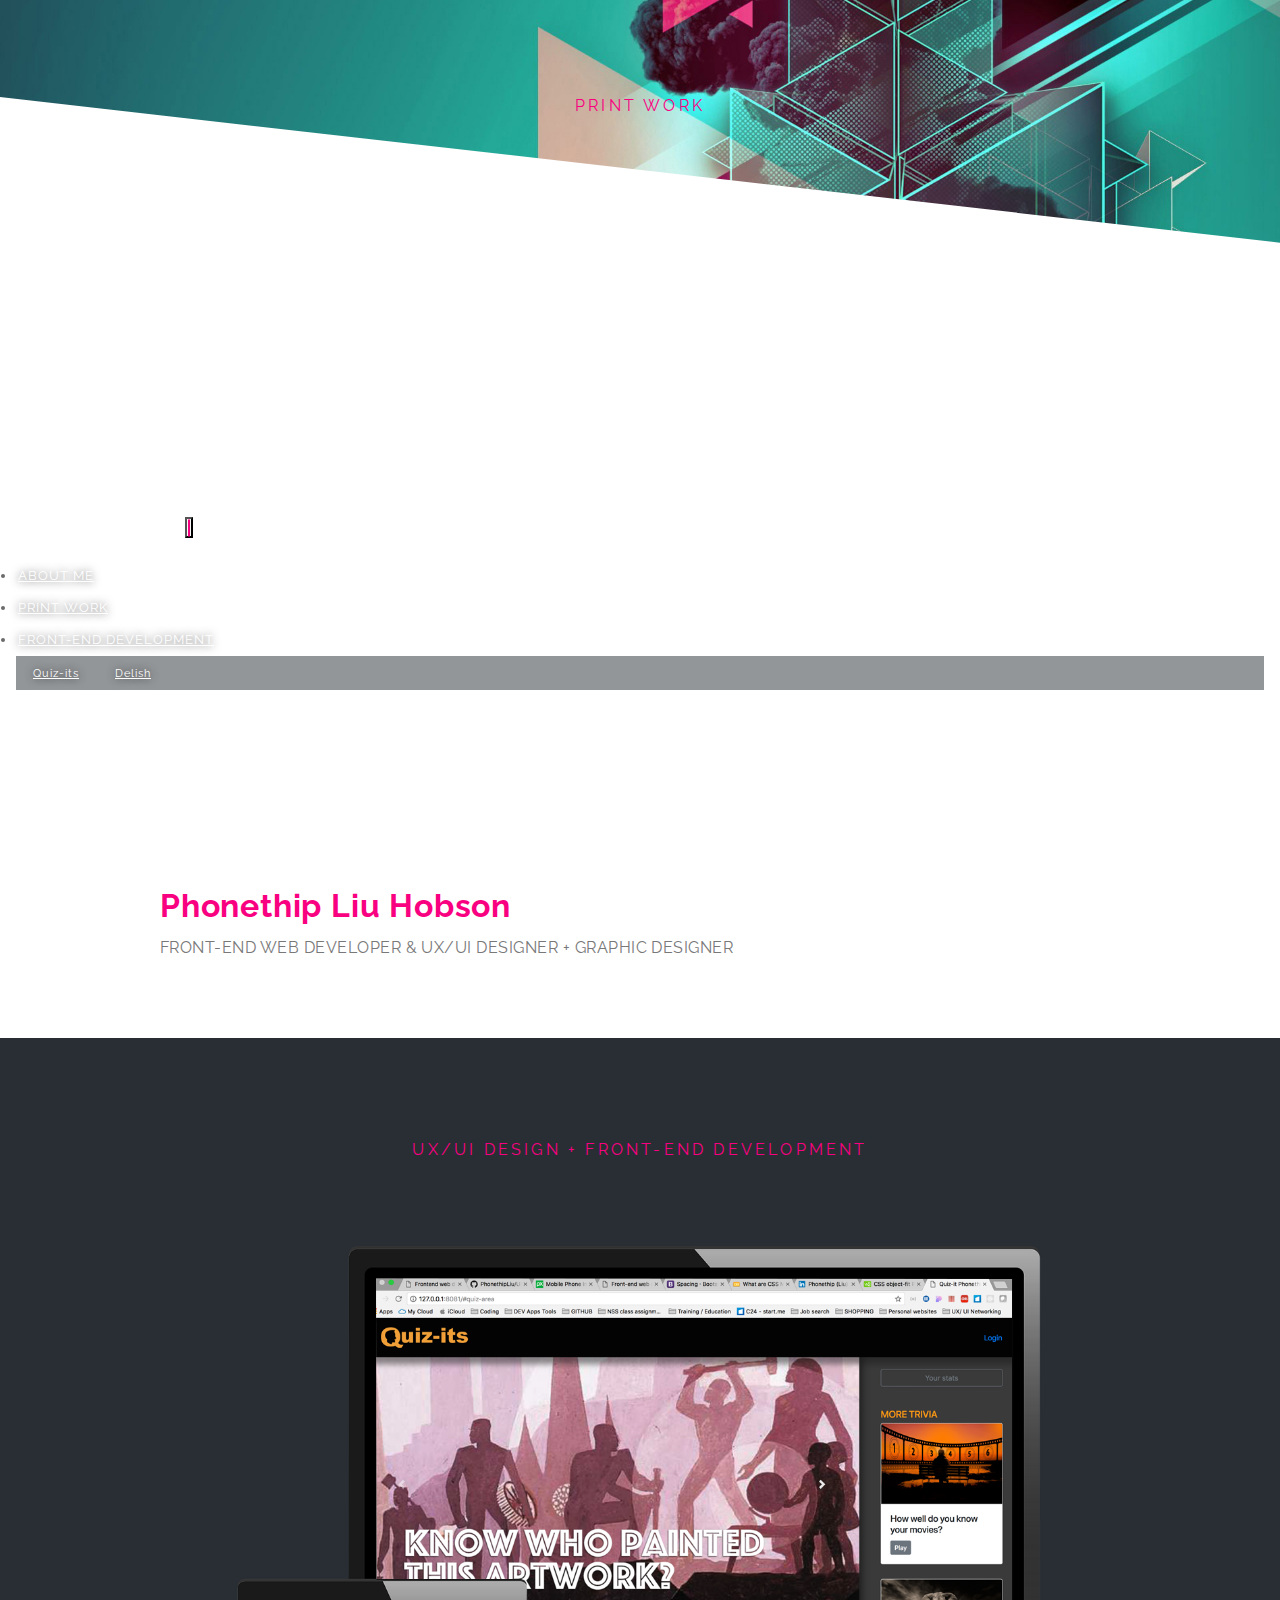
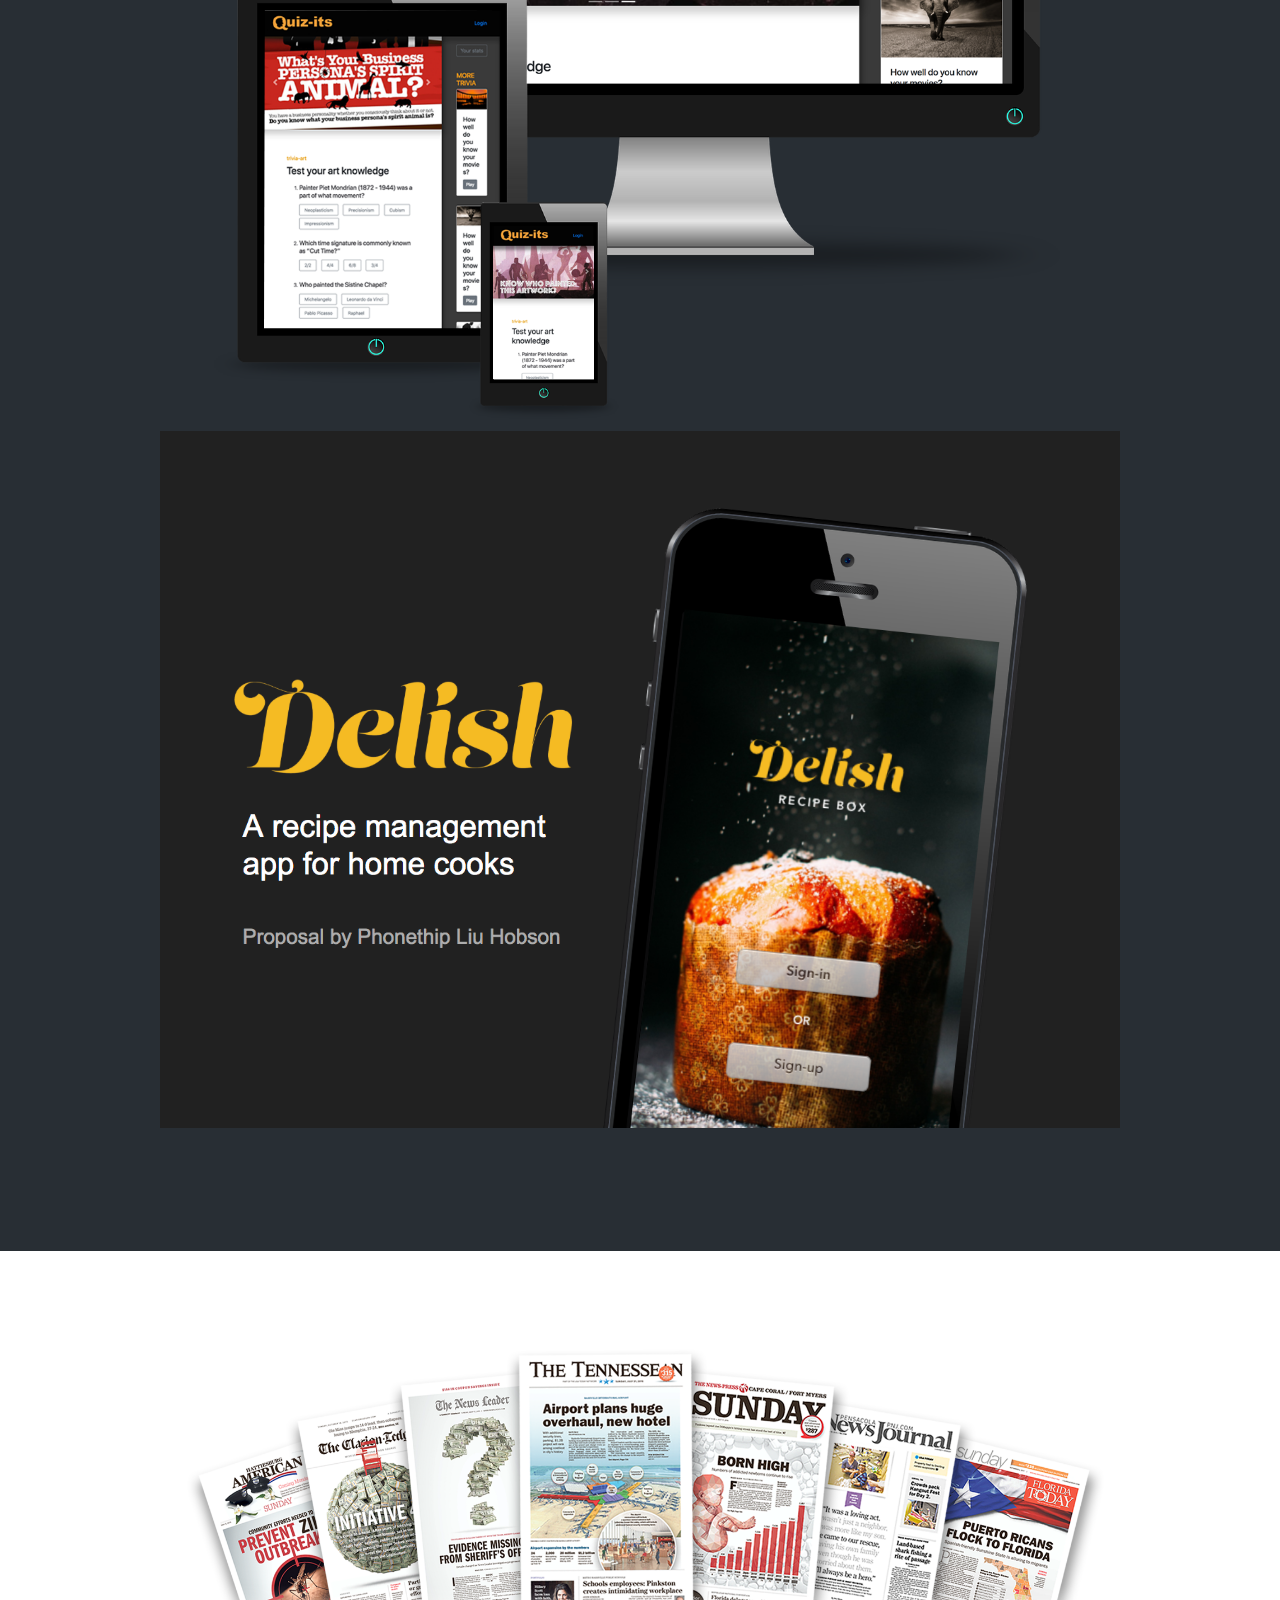
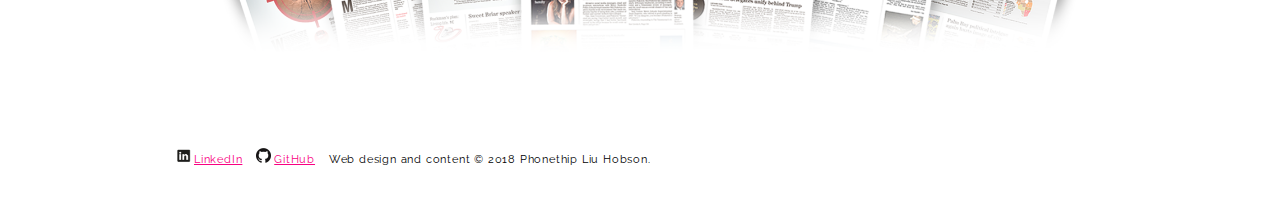
==== commit 3a43a4ad: "added print section to home html" ====
--- a/html/index.html
+++ b/html/index.html
@@ -33,7 +33,7 @@
                         <li class="nav-item"><a class="nav-link"  href="./printWork.html">PRINT WORK</a></li>
                         <!-- <li class="nav-item"><a class="nav-link"  href="./Delish.html">UX/UI DESIGN + DEVELOPMENT</a></li> -->
                         <li class="nav-item dropdown">
-                            <a class="nav-link dropdown-toggle" href="#" id="navbarDropdownMenuLink" data-toggle="dropdown" aria-haspopup="true" aria-expanded="false">Frontend DEVELOPMENT
+                            <a class="nav-link dropdown-toggle" href="#" id="navbarDropdownMenuLink" data-toggle="dropdown" aria-haspopup="true" aria-expanded="false">Front-end DEVELOPMENT
                             </a>
 
                             <div class="dropdown-menu" aria-labelledby="navbarDropdownMenuLink">
@@ -50,29 +50,23 @@
             </div>
         </nav>
         </div>
-</header> 
+  </header> 
     <main> 
       <!-- Parallax scrolling -->
       <!-- <div class="bgimg-2">
         <div class="caption"> -->
             <!-- <div class="triangle-1"> </div> -->
-          
-          <!-- <span class="border" id="aboutMe" style="background-color:transparent;font-size:1rem; color: #275756;">ABOUT ME</span> -->
 
           <section>
             <h2>Phonethip Liu Hobson</h2>
-            <h4 class="subhead">Frontend web developer &amp; UX/UI designer + Graphic designer</h1>
+            <h4 class="subhead">Front-End web developer &amp; UX/UI designer + Graphic designer</h1>
           </section>
-
-        <!-- </div>
-      </div> -->
-        
 
         <!-- <div class="triangle-2"></div> -->
 
-        <div class="work-experience" style="position:relative; background-color: rgb(40, 46, 52);" >
+        <div class="dev-experience" style="position:relative; background-color: rgb(40, 46, 52);" >
             
-          <span class="kicker" style="background-color:transparent; font-size:1rem; color: #fcfcfc; text-align: center;"> UX/UI DESIGN + Frontend DEVELOPMENT</span>  
+          <span class="kicker" style="background-color:transparent; font-size:1rem; color: #f90081; text-align: center;"> UX/UI DESIGN + Front-end DEVELOPMENT</span>  
 
           <section>
             <article class="row">
@@ -89,48 +83,43 @@
               </div>
             </article>
           </section>
-          
-      </div>
-          
-        <div class="bgimg-3">
-          <div class="caption work">
-              <span class="kicker" style="background-color:transparent; font-size:1rem; color: #275756;">PRINT WORK</span>
-            
-          </div>
+
         </div>
           
-        <!-- <div style="position:relative; color:#ddd; background-color:#282E34;text-align:center; padding-top: 1rem; text-align: justify; height: 400px;">
-          <div>
-            <div class="caption">
-              <span class="border" style="background-color:transparent; font-size:1rem; color: #fcfcfc;">CONTACT ME</span>
-              
-              <p class="contact" style="text-align: center;"><a href="https://www.linkedin.com/public-profile/settings?trk=d_flagship3_profile_self_view_public_profile" target="_blank">LinkedIn</a> </p>
-              
-              <p class="contact" style="text-align: center;"><a href="https://github.com/PhonethipLiu" target="_blank">GitHub</a> </p>
-            </div>
+        <!-- <div class="bgimg-2"> -->
+          <div class="caption work">
+            <span class="kicker" style="font-size:1rem; color: #f90081; text-align: center;">PRINT WORK</span>
           </div>
-        </div> -->
-          
-          <!-- close main section -->
+
+          <section>
+            <article class="">
+              <div class="projects col"><a href="./printWork.html"> <img src="../images/Newspapers-1A.png" alt="Frontpage newspages" style="width: 100%; object-fit: contain;" class ="work-project mt-5"> </a>
+              </div>
+
+              <!-- <div class="d-flex flex-wrap">
+                <div class="pr-4">
+                    <img src="../images/tabs/TAB_gg-cover-01-c_3.png" class ="print-tab-item">
+                </div>
+              </div> -->
+            </article>
+          </section>
+        <!-- </div> -->
+        
+  </main> <!-- close main section -->
 
     <footer>
-        <div class="container footer-wrapper">
-            <div class="col footer-col-1 mr-5 ml-5">
-                <ul class="footer-list">
+        <div class="footer-wrapper">
+            <div>
+                <ul class="footer-list d-flex flex-wrap">
                     <li><img src="../images/LinkedIn-01.png" style="width: 15px; height: 15px; object-fit: contain; padding-right: 3px">
                     <a href="https://www.linkedin.com/public-profile/settings?trk=d_flagship3_profile_self_view_public_profile" target="_blank" style="color: #f90081;">LinkedIn</a> </li>
                     <li><img src="../images/GitHub-Mark-120px-plus.png" style="width: 15px; height: 15px; object-fit: contain; padding-right: 3px">
                     <a href="https://github.com/PhonethipLiu" target="_blank" class=" text-right" style="color: #f90081;">GitHub</a> </li>
-                    <li><span class="mt-auto p-2">Web design and content &copy; 2018 Phonethip Liu Hobson.</span></li>
+                    <li class="footer-list-right ml-auto p-2">Web design and content &copy; 2018 Phonethip Liu Hobson.</li>
                 </ul>
             </div>
         </div>
     </footer>
-            </div>
-        
-        </main> 
-
-   
 
     <script src="https://code.jquery.com/jquery-3.2.1.slim.min.js" integrity="sha384-KJ3o2DKtIkvYIK3UENzmM7KCkRr/rE9/Qpg6aAZGJwFDMVNA/GpGFF93hXpG5KkN" crossorigin="anonymous"></script>
     <script src="https://cdnjs.cloudflare.com/ajax/libs/popper.js/1.12.9/umd/popper.min.js" integrity="sha384-ApNbgh9B+Y1QKtv3Rn7W3mgPxhU9K/ScQsAP7hUibX39j7fakFPskvXusvfa0b4Q" crossorigin="anonymous"></script>
--- a/css/main.css
+++ b/css/main.css
@@ -1,7 +1,3 @@
-/* font-family: 'Raleway', sans-serif;
-font-family: 'Montserrat', sans-serif;
-font-family: 'Playfair Display', serif; */
-
 body {
     padding: 0;
     margin: 0;
@@ -13,7 +9,7 @@
 
 main {
     padding-top: 5rem;
-    width: 100%;
+    /* width: 100%; */
 }
 
 section {
@@ -33,7 +29,6 @@
 article.projects-case-study ul {
     text-transform: none;
 }
-
 
 
 /* Text styling */
@@ -45,8 +40,6 @@
     font-weight: 600;
 }
 
-
-
 h2 {
     font-family: 'Raleway', sans-serif;
     font-size: 2rem;
@@ -88,9 +81,10 @@
 
 .kicker {
     letter-spacing: .2rem;
-    color: #f90081 !important;
-    text-transform: uppercase;
-}
+    color: #f90081;
+    text-transform: uppercase;
+}
+
 
 /* Body styling */
 p.introText {
@@ -228,15 +222,15 @@
 
 /* Image 2 */
 .bgimg-2 {
-    background-image: url("../images/clouds.jpg");
-    min-height: 600px;
+    background-image: url("../images/TRIANGLE_BACKGROUND.jpg");
+    min-height: 500px;
     /* width: 100%; */
 }
 
 /* Image 3 */
 .bgimg-3 {
     background-image: url("../images/clouds.jpg");
-    min-height: 800px;
+    min-height: 600px;
     /* width: 100%; */
 }
 
@@ -258,7 +252,6 @@
     text-align: center;
     color: #000;
 }
-
 
 .border {
     font-family: 'Raleway', sans-serif;
@@ -293,9 +286,9 @@
     margin-bottom: 1rem;
 }
 
-div.work-experience{
+div.dev-experience{
     padding-top: 6rem;
-    padding-bottom: 6rem;
+    padding-bottom: 2rem;
     text-align: center;
 }
 
@@ -335,34 +328,41 @@
     color: #f90081;
 }
 
-/* .main-section {
-    margin-top: 10rem;
-} */
-
+.main-section {
+    margin: 8rem 12rem;
+}
 
 
 /* Print Portfolio grid */
 .print-item {
     width: 150px;
-    height: 250px;
+    height: 275px;
     object-fit: contain;
     box-shadow: 0px 0px 10px rgba(53, 71, 65, 0.3);
     margin-top: 2rem;
-    padding-top: 5px;
-    padding-bottom: 5px;
+    padding: 5px 1px;
+}
+
+.print-item-feat {
+    width: 150px;
+    height: 225px;
+    object-fit: contain;
+    box-shadow: 0px 0px 10px rgba(53, 71, 65, 0.3);
+    margin-top: 2rem;
+    padding: 5px 1px;
 }
 
 .print-tab-item {
     width: 150px;
-    height: 150px;
+    height: 165px;
     object-fit: contain;
     box-shadow: 0px 0px 10px  rgba(53, 71, 65, 0.3);
     margin-top: 2rem;
-    /* padding: 3px 5px; */
+    padding: 5px 5px;
 }
 
 .print-container {
-    margin: 6rem 8rem;
+    margin: 6rem 10rem;
 }
 
 .wrap { 
@@ -391,24 +391,24 @@
 
 /* Footer area */
 .footer-wrapper{
-    margin: 3rem 4rem;
-}
-.footer-col-1{
+    margin: 3rem 10rem;
     font-size: .7rem;
-    /* text-transform: uppercase; */
     letter-spacing: .05rem;
     /* text-align: center;  */
-    margin-top: 3rem;
     color: #000;
 }
 
 .footer-list li {
     list-style: none;
     display: inline-flex;
-    padding-right: 5px;
     align-items: baseline;
-}
-
+    padding-right: 10px;
+    line-height: 1rem;
+}
+
+.footer-list-right li {
+    text-align: right;
+}
 
 
 /* Turn off parallax scrolling for tablets and phones */
@@ -450,6 +450,13 @@
         z-index: 101;
         padding: 0;
     }
+
+    .main-section {
+        margin: 6rem 2rem 3rem 2rem;
+    }
     
+    .footer-wrapper{
+        margin: 2rem;
+    }
    
 }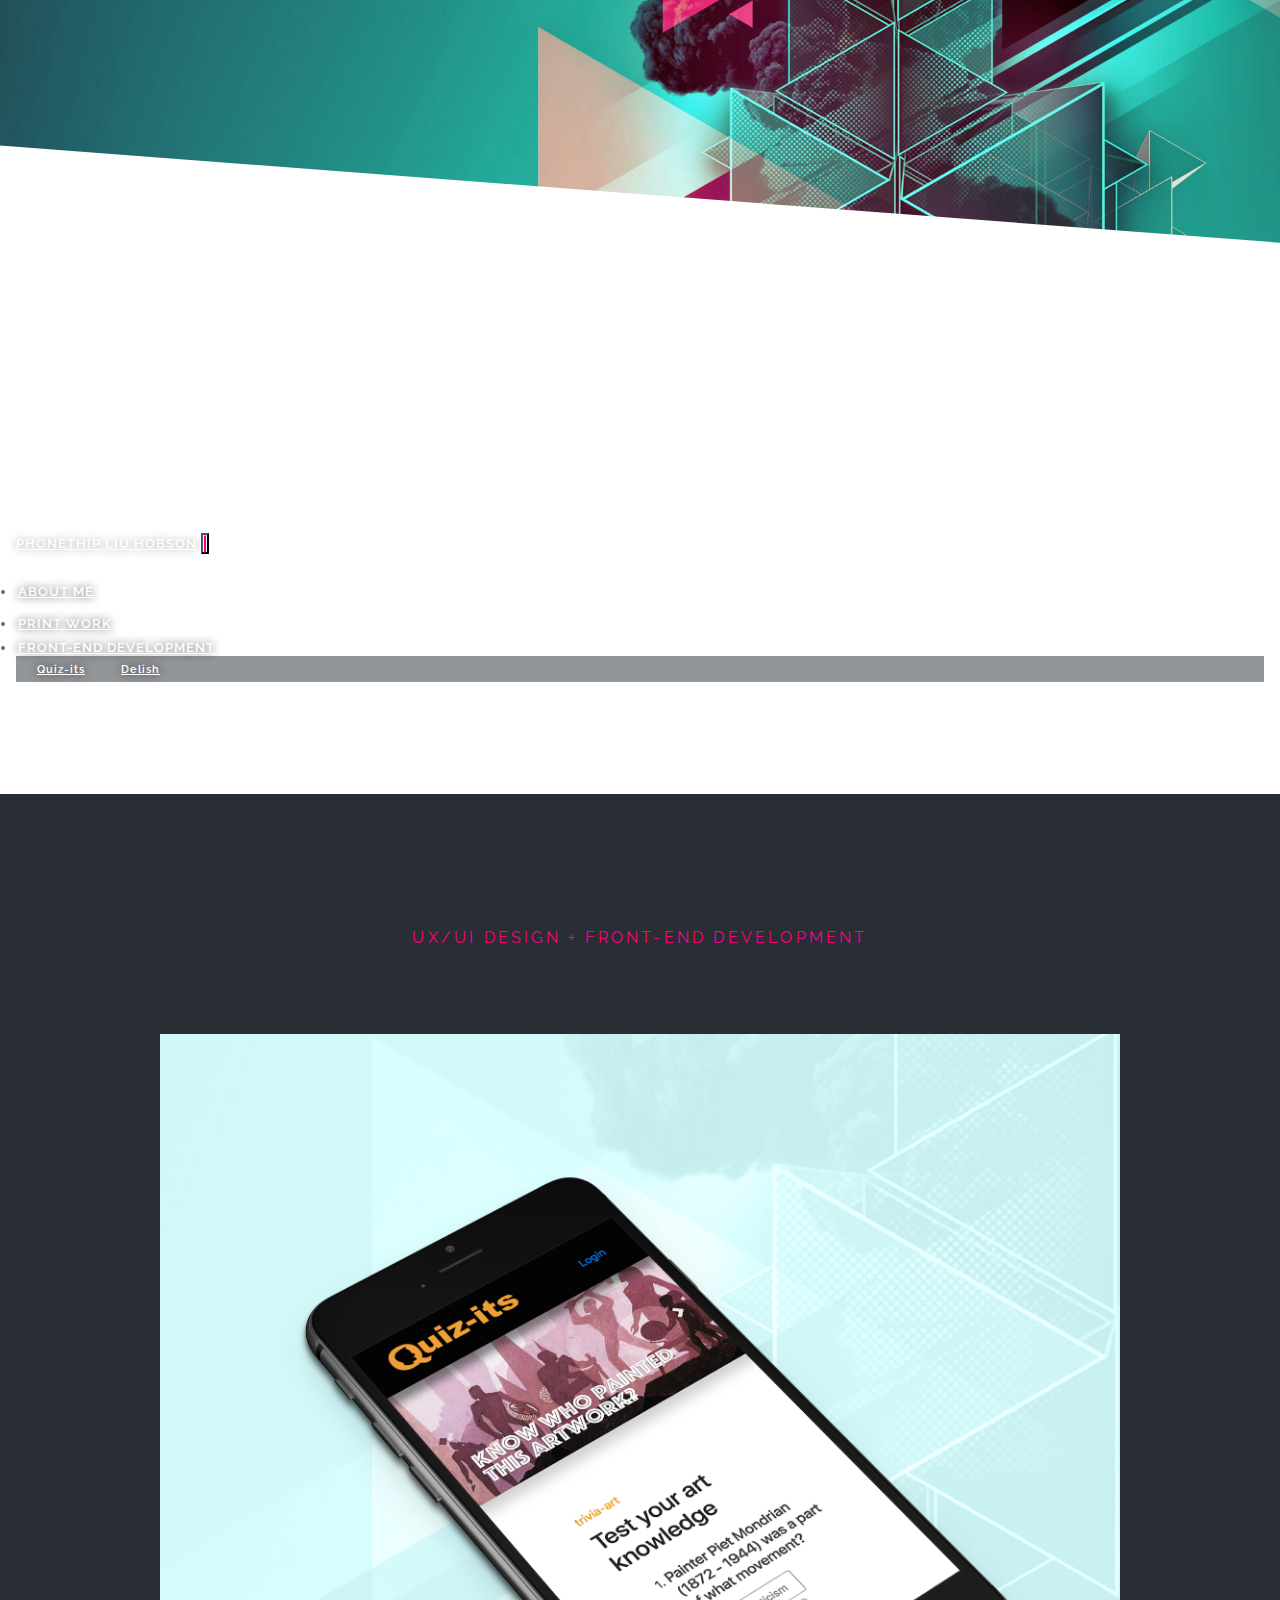
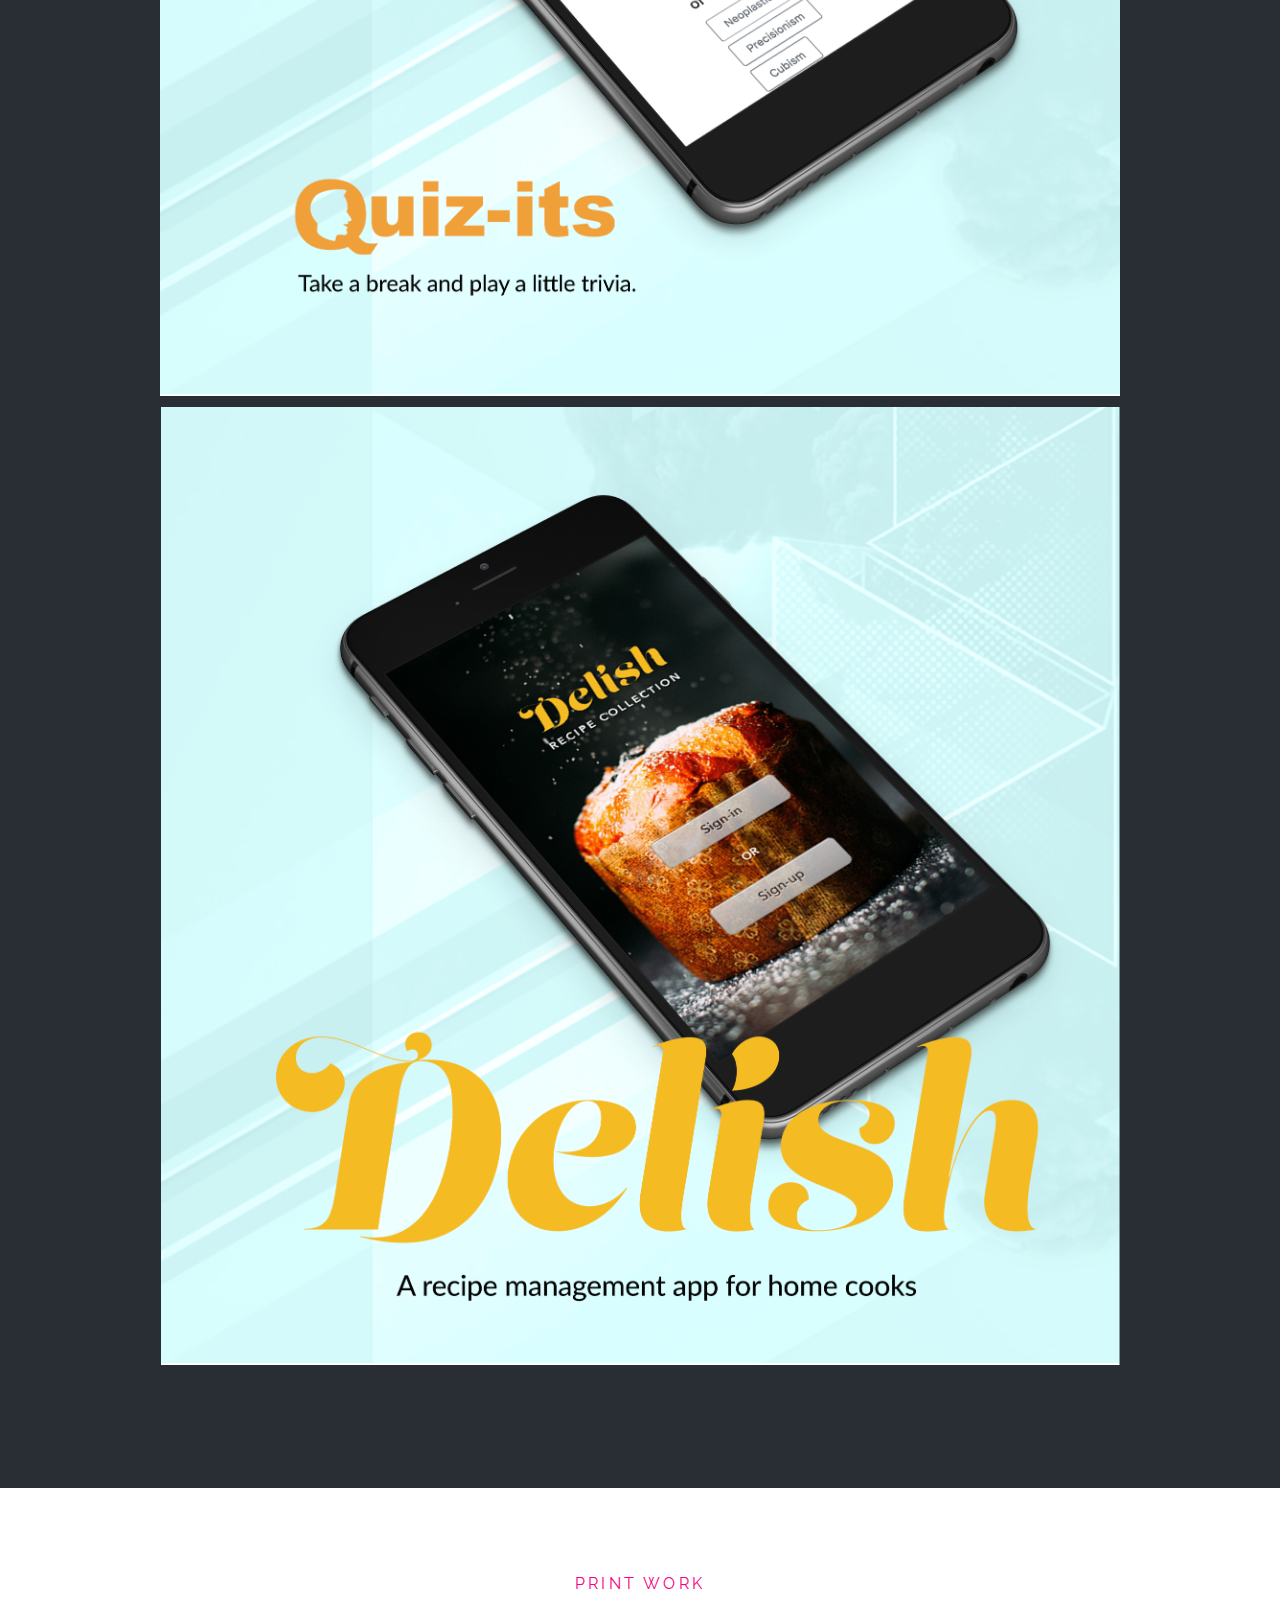
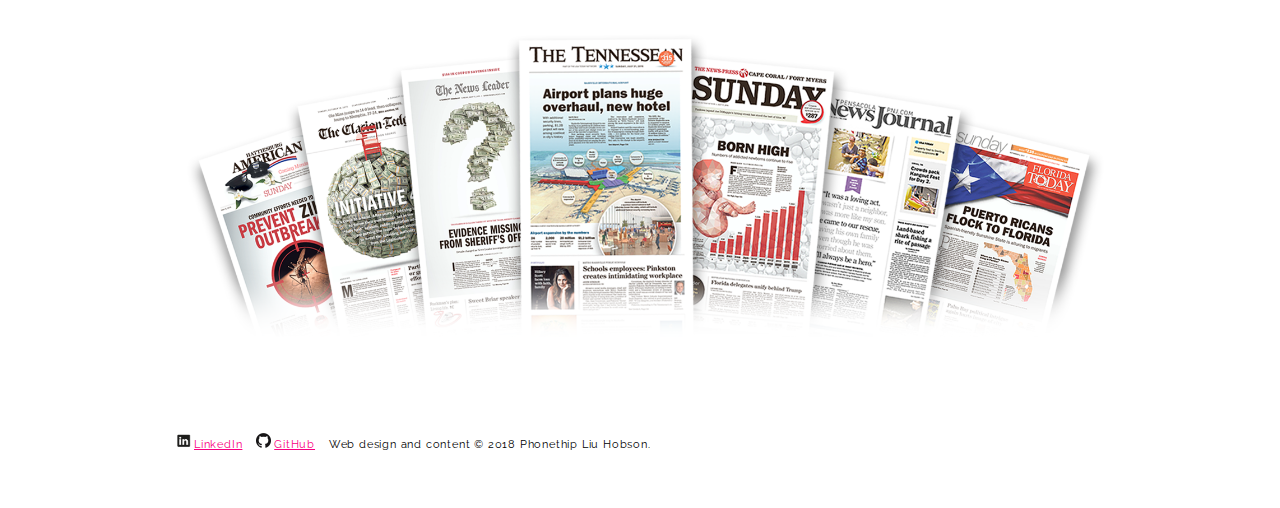
==== commit fc99ed93: "finishing touches on portfolio" ====
--- a/html/index.html
+++ b/html/index.html
@@ -14,71 +14,107 @@
     
 </head>
 <body>
+  <!-- vertical header -->
+  <!-- <header class="navbar-expand-md">
+    <div class="nav flex-column">
+      <img src="../images/TRIANGLE_BACKGROUND.jpg" class ="navbar-img fixed-top" style="object-fit: cover; height: 25%;">
+
+      <nav class="navbar navbar-expand-md fixed-top navbar-light nav flex-column">
+          
+          <div class="container">
+            <div class="navbar-header justify-content-end">
+                <a class="navbar-brand" href="./index.html">PLH</a>
+                <h2 class="deck"> Phonethip Liu Hobson is a UX/UI Designer, Front-End Web Developer, &  Graphic Designer</h2>
+                <button class="navbar-toggler justify-content-end" type="button" data-toggle="collapse" data-target="#navbarNavDropdown" aria-controls="navbarNavDropdown" aria-expanded="false" aria-label="Toggle navigation">
+                <span class="navbar-toggler-icon"></span>
+                </button>
+            </div>
+              
+              <div class="collapse navbar-collapse" id="navbarNavDropdown">
+                  <ul class="navbar-nav nav flex-column">
+                      <li class="nav-item"><a class="nav-link" href="./aboutMe.html">ABOUT ME</a></li>
+                      <li class="nav-item"><a class="nav-link"  href="./printWork.html">PRINT WORK</a></li>
+                      <li class="nav-item dropdown">
+                          <a class="nav-link dropdown-toggle" href="#" id="navbarDropdownMenuLink" data-toggle="dropdown" aria-haspopup="true" aria-expanded="false">Front-end <br>DEVELOPMENT
+                          </a>
+
+                          <div class="dropdown-menu" aria-labelledby="navbarDropdownMenuLink">
+                          <a class="dropdown-item" href="./Quizit.html">Quiz-its</a>
+                          <a class="dropdown-item" href="./Delish.html">Delish</a>
+                          </div>
+                      </li>
+                  </ul>
+              </div>
+          </div>
+      </nav>
+    </div>
+  </header>  -->
+
   <header class="navbar-expand-md">
-        <div>
-        <img src="../images/TRIANGLE_BACKGROUND.jpg" class ="navbar-img fixed-top" style="object-fit: cover; height: 50%;">
-        <nav class="navbar navbar-expand-md fixed-top navbar-light">
-            
-            <div class="container">
-                <div class="navbar-header justify-content-end">
-                    <a class="navbar-brand" href="./index.html">Phonethip Liu Hobson</a>
-                    <button class="navbar-toggler justify-content-end" type="button" data-toggle="collapse" data-target="#navbarNavDropdown" aria-controls="navbarNavDropdown" aria-expanded="false" aria-label="Toggle navigation">
-                    <span class="navbar-toggler-icon"></span>
-                    </button>
-                </div>
-                
-                <div class="collapse navbar-collapse justify-content-end" id="navbarNavDropdown">
-                    <ul class="navbar-nav">
-                        <li class="nav-item"><a class="nav-link" href="./aboutMe.html">ABOUT ME</a></li>
-                        <li class="nav-item"><a class="nav-link"  href="./printWork.html">PRINT WORK</a></li>
-                        <!-- <li class="nav-item"><a class="nav-link"  href="./Delish.html">UX/UI DESIGN + DEVELOPMENT</a></li> -->
-                        <li class="nav-item dropdown">
-                            <a class="nav-link dropdown-toggle" href="#" id="navbarDropdownMenuLink" data-toggle="dropdown" aria-haspopup="true" aria-expanded="false">Front-end DEVELOPMENT
-                            </a>
+      <div>
+      <img src="../images/TRIANGLE_BACKGROUND.jpg" class ="navbar-img fixed-top" style="object-fit: cover; height: 50%;">
+      <nav class="navbar navbar-expand-md fixed-top navbar-light">
+          
+          <div class="container">
+              <div class="navbar-header justify-content-end">
+                  <a class="navbar-brand" href="./index.html">Phonethip Liu Hobson</a>
+                  <button class="navbar-toggler justify-content-end" type="button" data-toggle="collapse" data-target="#navbarNavDropdown" aria-controls="navbarNavDropdown" aria-expanded="false" aria-label="Toggle navigation">
+                  <span class="navbar-toggler-icon"></span>
+                  </button>
+              </div>
+              
+              <div class="collapse navbar-collapse justify-content-end" id="navbarNavDropdown">
+                  <ul class="navbar-nav">
+                      <li class="nav-item"><a class="nav-link" href="./aboutMe.html">ABOUT ME</a></li>
+                      <li class="nav-item"><a class="nav-link"  href="./printWork.html">PRINT WORK</a></li>
+                      <!-- <li class="nav-item"><a class="nav-link"  href="./Delish.html">UX/UI DESIGN + DEVELOPMENT</a></li> -->
+                      <li class="nav-item dropdown">
+                          <a class="nav-link dropdown-toggle" href="#" id="navbarDropdownMenuLink" data-toggle="dropdown" aria-haspopup="true" aria-expanded="false">Front-end DEVELOPMENT
+                          </a>
 
-                            <div class="dropdown-menu" aria-labelledby="navbarDropdownMenuLink">
-                            <a class="dropdown-item" href="./Quizit.html">Quiz-its</a>
-                            <a class="dropdown-item" href="./Delish.html">Delish</a>
-                            <!-- <a class="dropdown-item" href="#">Crime Checker</a> -->
-                            </div>
-                        </li>
-                    </ul>
-                </div>
-                <!-- <div class="nav-title">
-                        <p> Phonethip Liu Hobson is a frontend developer, UX/UI designer, and graphic designer</p>
-                    </div> -->
-            </div>
-        </nav>
-        </div>
+                          <div class="dropdown-menu" aria-labelledby="navbarDropdownMenuLink">
+                          <a class="dropdown-item" href="./Quizit.html">Quiz-its</a>
+                          <a class="dropdown-item" href="./Delish.html">Delish</a>
+                          <!-- <a class="dropdown-item" href="#">Crime Checker</a> -->
+                          </div>
+                      </li>
+                  </ul>
+              </div>
+              <!-- <div class="nav-title">
+                      <p> Phonethip Liu Hobson is a frontend developer, UX/UI designer, and graphic designer</p>
+                  </div> -->
+          </div>
+      </nav>
+      </div>
   </header> 
+
     <main> 
       <!-- Parallax scrolling -->
       <!-- <div class="bgimg-2">
         <div class="caption"> -->
             <!-- <div class="triangle-1"> </div> -->
 
-          <section>
-            <h2>Phonethip Liu Hobson</h2>
-            <h4 class="subhead">Front-End web developer &amp; UX/UI designer + Graphic designer</h1>
-          </section>
+          <!-- <section>
+            <h2 class="deck"> UX/UI Designer + Front-End Web Developer + Graphic Designer</h2>
+          </section> -->
 
         <!-- <div class="triangle-2"></div> -->
 
-        <div class="dev-experience" style="position:relative; background-color: rgb(40, 46, 52);" >
+        <div class="dev-experience" style="position:relative; background-color: #282e34;" >
             
-          <span class="kicker" style="background-color:transparent; font-size:1rem; color: #f90081; text-align: center;"> UX/UI DESIGN + Front-end DEVELOPMENT</span>  
+          <span class="kicker" style="background-color: transparent; font-size: 1rem; color: #f90081; text-align: center;"> UX/UI DESIGN + Front-end DEVELOPMENT</span>  
 
           <section>
             <article class="row">
               <div class="projects col">
                   <a href="./Quizit.html" >
-                    <img src="../images/Quizit-devices.png" style="width: 90%; object-fit: contain;" class ="work-project">
+                    <img src="../images/Quizits-black-mobile-02.png" style="width: 100%; object-fit: contain;" class ="work-project">
                   </a>
               </div>
 
               <div class="projects col">
                   <a href="./Delish.html">
-                    <img src="../images/Delish-1.png" style="width: 100%; object-fit: contain;" id="Delish" class ="work-project">
+                    <img src="../images/Delish-black-mobile-02.png" style="width: 100%; object-fit: contain;" id="Delish" class ="work-project">
                   </a>
               </div>
             </article>
@@ -87,23 +123,19 @@
         </div>
           
         <!-- <div class="bgimg-2"> -->
-          <div class="caption work">
-            <span class="kicker" style="font-size:1rem; color: #f90081; text-align: center;">PRINT WORK</span>
-          </div>
+        <div>
+          <!-- <span class="kicker" style="font-size:1rem; color: #f90081; text-align: center;">PRINT WORK</span> -->
+        
+          <section>
+              <p class="kicker" style="font-size: 1rem; color: #f90081; text-align: center;">PRINT WORK</p>
+            <!-- <article class=""> -->
+              <div class="projects col">
+                <a href="./printWork.html"><img src="../images/Newspapers-1A.png" alt="Frontpage newspages" style="width: 100%; object-fit: contain;" class ="work-project"></a>
+              </div>
+            <!-- </article> -->
+          </section>
 
-          <section>
-            <article class="">
-              <div class="projects col"><a href="./printWork.html"> <img src="../images/Newspapers-1A.png" alt="Frontpage newspages" style="width: 100%; object-fit: contain;" class ="work-project mt-5"> </a>
-              </div>
-
-              <!-- <div class="d-flex flex-wrap">
-                <div class="pr-4">
-                    <img src="../images/tabs/TAB_gg-cover-01-c_3.png" class ="print-tab-item">
-                </div>
-              </div> -->
-            </article>
-          </section>
-        <!-- </div> -->
+        </div>
         
   </main> <!-- close main section -->
 
--- a/css/main.css
+++ b/css/main.css
@@ -83,8 +83,21 @@
     letter-spacing: .2rem;
     color: #f90081;
     text-transform: uppercase;
-}
-
+    text-align: center;
+}
+
+.deck {
+    font-family: 'Raleway', sans-serif;
+    font-size: .8rem;
+    line-height: 1.2rem;
+    font-weight: 400;
+    /* margin: 4rem; */
+    /* color: rgb(120, 120, 121); */
+    color:white;
+    letter-spacing: .05rem;
+    text-align: center;
+    z-index: 1;
+}
 
 /* Body styling */
 p.introText {
@@ -110,6 +123,7 @@
 .dropdown {
     margin: 0;
     padding: 0;
+    line-height: 1rem;
 }
 
 a:hover.dropdown-item  {
@@ -126,7 +140,7 @@
     min-width: 2rem;
     font-size: .7rem;
     background-color: rgba(40, 46, 52, 0.5);
-    padding: 1px;
+    padding: 5px;
     margin: 0;
 }
 
@@ -143,7 +157,7 @@
 }
 
 .navbar {
-    padding-top: 1rem;
+    padding-top: 2rem;
     padding-bottom: 1rem;
     border: 0;
     border-radius: 0;
@@ -153,13 +167,13 @@
 }
 
 .navbar-img {
-    min-height:30%; 
+    min-height: 50%; 
     width: 100%;
     /* overflow: hidden; */
     top: 0;
     left: 0;
-    -webkit-clip-path: polygon(0 0, 100% 0, 100% 50%, 0 20%);
-    clip-path: polygon(0 0, 100% 0, 100% 50%, 0 20%);
+    -webkit-clip-path: polygon(0 0, 100% 0, 100% 50%, 0 30%);
+    clip-path: polygon(0 0, 100% 0, 100% 50%, 0 30%);
     z-index: 1;
 }
 
@@ -171,15 +185,19 @@
     color: white !important;
     justify-content: flex-end;
     text-shadow:  0px 0px 8px  rgba(4, 4, 4, 0.7);
+    line-height: 1rem;
+    font-weight: 600;
+    letter-spacing: 1px;
 }
 
 .navbar-brand {
     color: white !important;
-    /* text-shadow:  0px 0px 8px  rgba(4, 4, 4, 0.4); */
-    /* letter-spacing: 2px; */
-    /* padding-left: 1rem; */
+    text-shadow:  0px 0px 8px  rgba(4, 4, 4, 0.4);
+    letter-spacing: 1px;
+    padding-left: 1rem;
     font-weight: 600;
     text-transform: uppercase;
+    text-align: center;
 }
 
 .navbar-header a:hover{
@@ -287,7 +305,7 @@
 }
 
 div.dev-experience{
-    padding-top: 6rem;
+    padding-top: 8rem;
     padding-bottom: 2rem;
     text-align: center;
 }
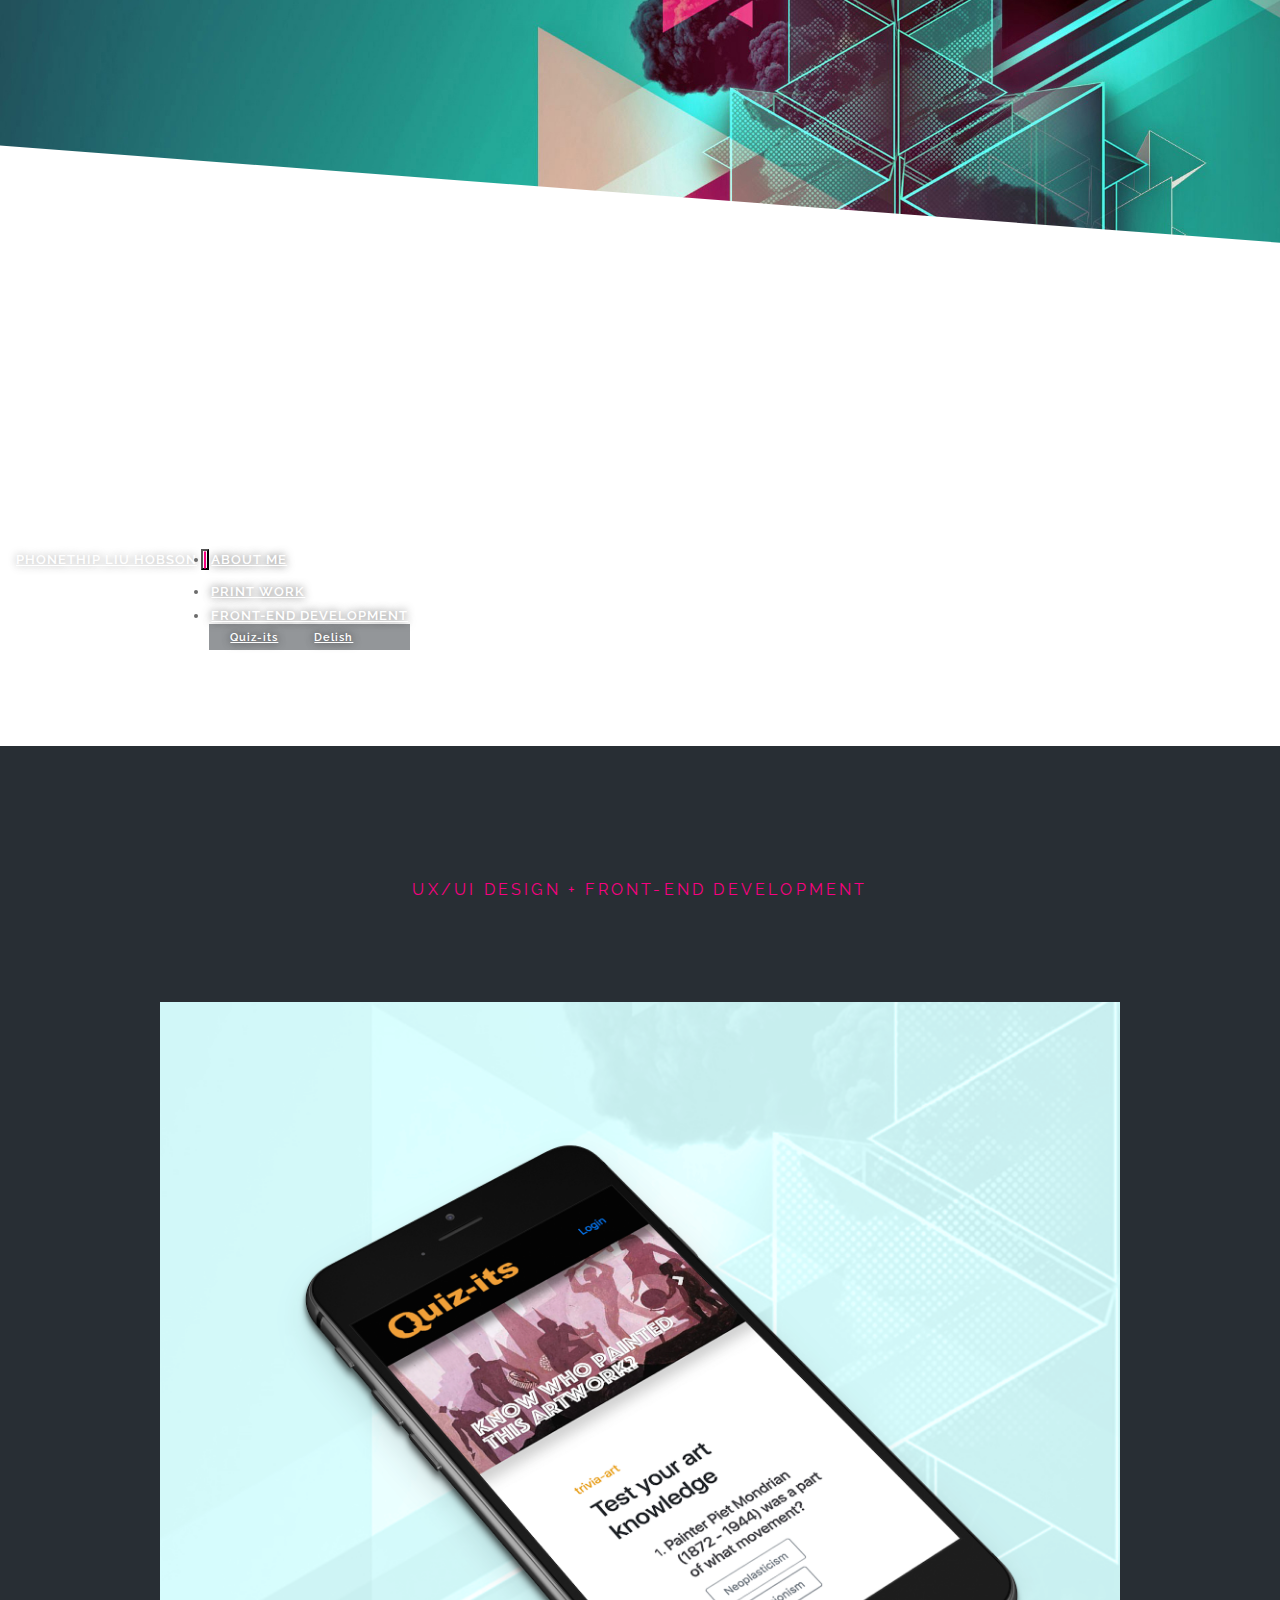
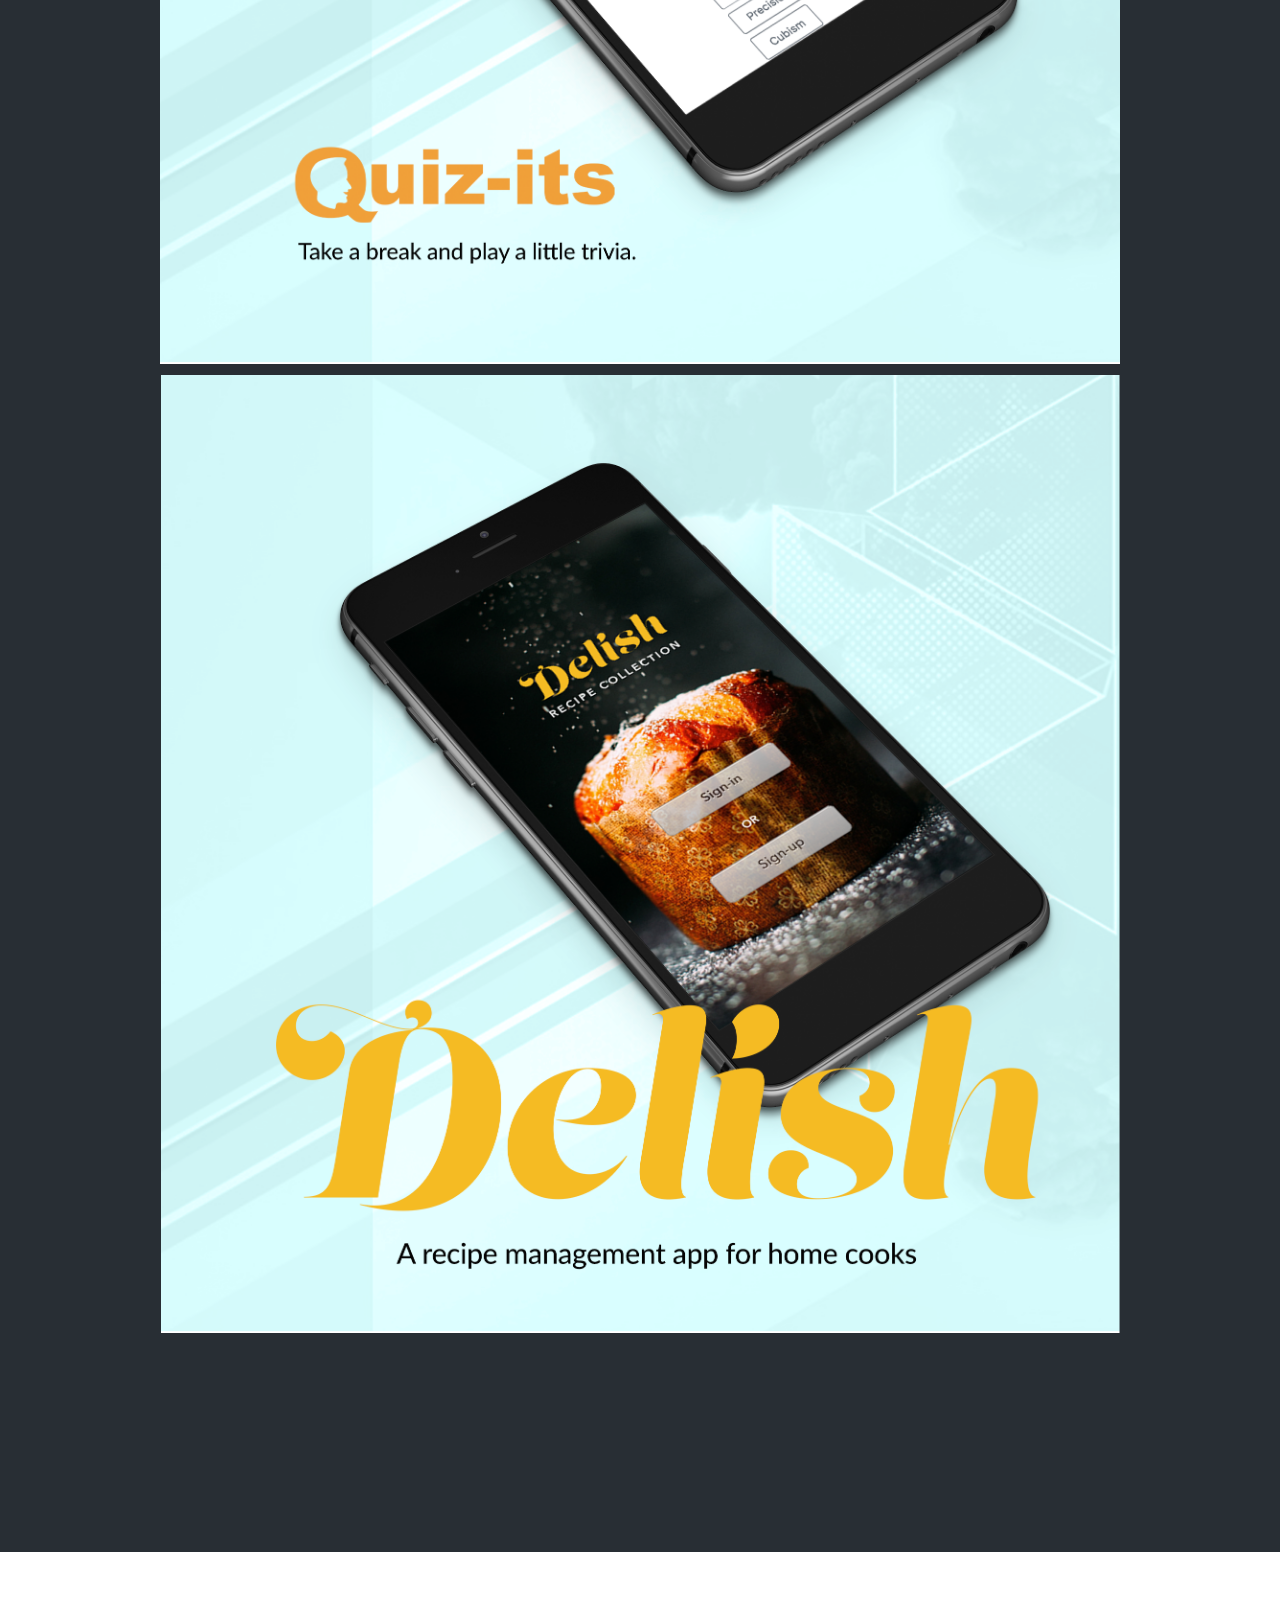
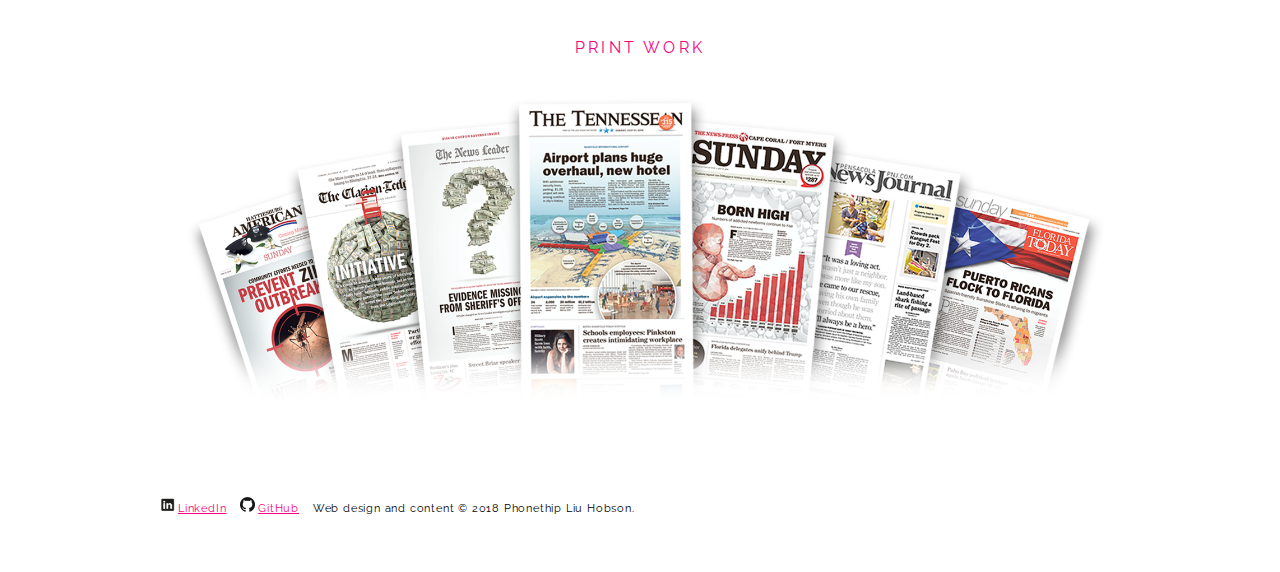
==== commit b40d635d: "fixed header" ====
--- a/html/index.html
+++ b/html/index.html
@@ -55,19 +55,19 @@
       <img src="../images/TRIANGLE_BACKGROUND.jpg" class ="navbar-img fixed-top" style="object-fit: cover; height: 50%;">
       <nav class="navbar navbar-expand-md fixed-top navbar-light">
           
-          <div class="container">
-              <div class="navbar-header justify-content-end">
+          <div class="container-nav align-self-stretch">
+              <div class="navbar-header">
                   <a class="navbar-brand" href="./index.html">Phonethip Liu Hobson</a>
                   <button class="navbar-toggler justify-content-end" type="button" data-toggle="collapse" data-target="#navbarNavDropdown" aria-controls="navbarNavDropdown" aria-expanded="false" aria-label="Toggle navigation">
                   <span class="navbar-toggler-icon"></span>
                   </button>
               </div>
               
-              <div class="collapse navbar-collapse justify-content-end" id="navbarNavDropdown">
+              <div class="collapse navbar-collapse" id="navbarNavDropdown">
                   <ul class="navbar-nav">
                       <li class="nav-item"><a class="nav-link" href="./aboutMe.html">ABOUT ME</a></li>
                       <li class="nav-item"><a class="nav-link"  href="./printWork.html">PRINT WORK</a></li>
-                      <!-- <li class="nav-item"><a class="nav-link"  href="./Delish.html">UX/UI DESIGN + DEVELOPMENT</a></li> -->
+                      
                       <li class="nav-item dropdown">
                           <a class="nav-link dropdown-toggle" href="#" id="navbarDropdownMenuLink" data-toggle="dropdown" aria-haspopup="true" aria-expanded="false">Front-end DEVELOPMENT
                           </a>
@@ -75,14 +75,11 @@
                           <div class="dropdown-menu" aria-labelledby="navbarDropdownMenuLink">
                           <a class="dropdown-item" href="./Quizit.html">Quiz-its</a>
                           <a class="dropdown-item" href="./Delish.html">Delish</a>
-                          <!-- <a class="dropdown-item" href="#">Crime Checker</a> -->
                           </div>
                       </li>
                   </ul>
               </div>
-              <!-- <div class="nav-title">
-                      <p> Phonethip Liu Hobson is a frontend developer, UX/UI designer, and graphic designer</p>
-                  </div> -->
+             
           </div>
       </nav>
       </div>
@@ -106,13 +103,13 @@
 
           <section>
             <article class="row">
-              <div class="projects col">
+              <div class="projects col-sm">
                   <a href="./Quizit.html" >
                     <img src="../images/Quizits-black-mobile-02.png" style="width: 100%; object-fit: contain;" class ="work-project">
                   </a>
               </div>
 
-              <div class="projects col">
+              <div class="projects col-sm">
                   <a href="./Delish.html">
                     <img src="../images/Delish-black-mobile-02.png" style="width: 100%; object-fit: contain;" id="Delish" class ="work-project">
                   </a>
--- a/css/main.css
+++ b/css/main.css
@@ -17,7 +17,7 @@
 }
 
 ul {
-    margin: 1rem;
+    margin: 0;
     padding: 0;
 }
 
@@ -134,6 +134,7 @@
     /* background-color: rgb(40, 46, 52); */
     padding: 0rem 1rem;
     width: 100%;
+    align-items: baseline;
 }
 
 .dropdown-menu {
@@ -157,10 +158,10 @@
 }
 
 .navbar {
-    padding-top: 2rem;
+    padding-top: 1rem;
     padding-bottom: 1rem;
-    border: 0;
-    border-radius: 0;
+    /* border: 0;
+    border-radius: 0; */
     margin-bottom: 0;
     font-size: .8rem;
     letter-spacing: 1px;  
@@ -206,7 +207,7 @@
 
 a.nav-link {
     margin: 0px;
-    padding: 1px 2px;
+    padding: 0px 2px;
     text-transform: uppercase;
 }
 
@@ -228,6 +229,7 @@
     background-position: center;
     background-repeat: no-repeat;
     background-size: cover;
+    z-index: 2;
 }
 
 /* Image 1 */
@@ -320,6 +322,8 @@
 }
 
 /* Triangle shape */
+
+
 .triangle-1 {
 	width: 100%;
     height: 200px;
@@ -328,13 +332,46 @@
 }
 
 .triangle-2 {
-	width: 100%;
+	/* width: 100%; */
 	/* height: 50; */ 
 	border-left: 0px solid transparent;
 	border-right: 1024px solid transparent;
     border-bottom: 400px solid rgb(247, 215, 215);
     background-color: white;
 }
+
+/* Projects grid area */
+.container {
+    display: flex;
+    margin-left: auto;
+    margin-right: auto;
+    margin-top: 1.2rem;
+}
+
+.container-nav {
+    display: flex;
+    margin-left: auto;
+    margin-right: auto;
+    margin-top: 2rem;
+}
+.project {
+    /* display:flex; */
+    width: 200px; 
+    height: 200px; 
+    /* object-fit: cover; */
+    align-items: flex-start;
+    margin-bottom: 2rem;
+    margin-top: 1rem;
+    border: 1px solid rgb(255, 255, 255);
+   
+}
+
+.row {
+    padding-top: 1rem;
+    padding-bottom: 6rem;
+}
+
+
 
 /* Contact area styling */
 
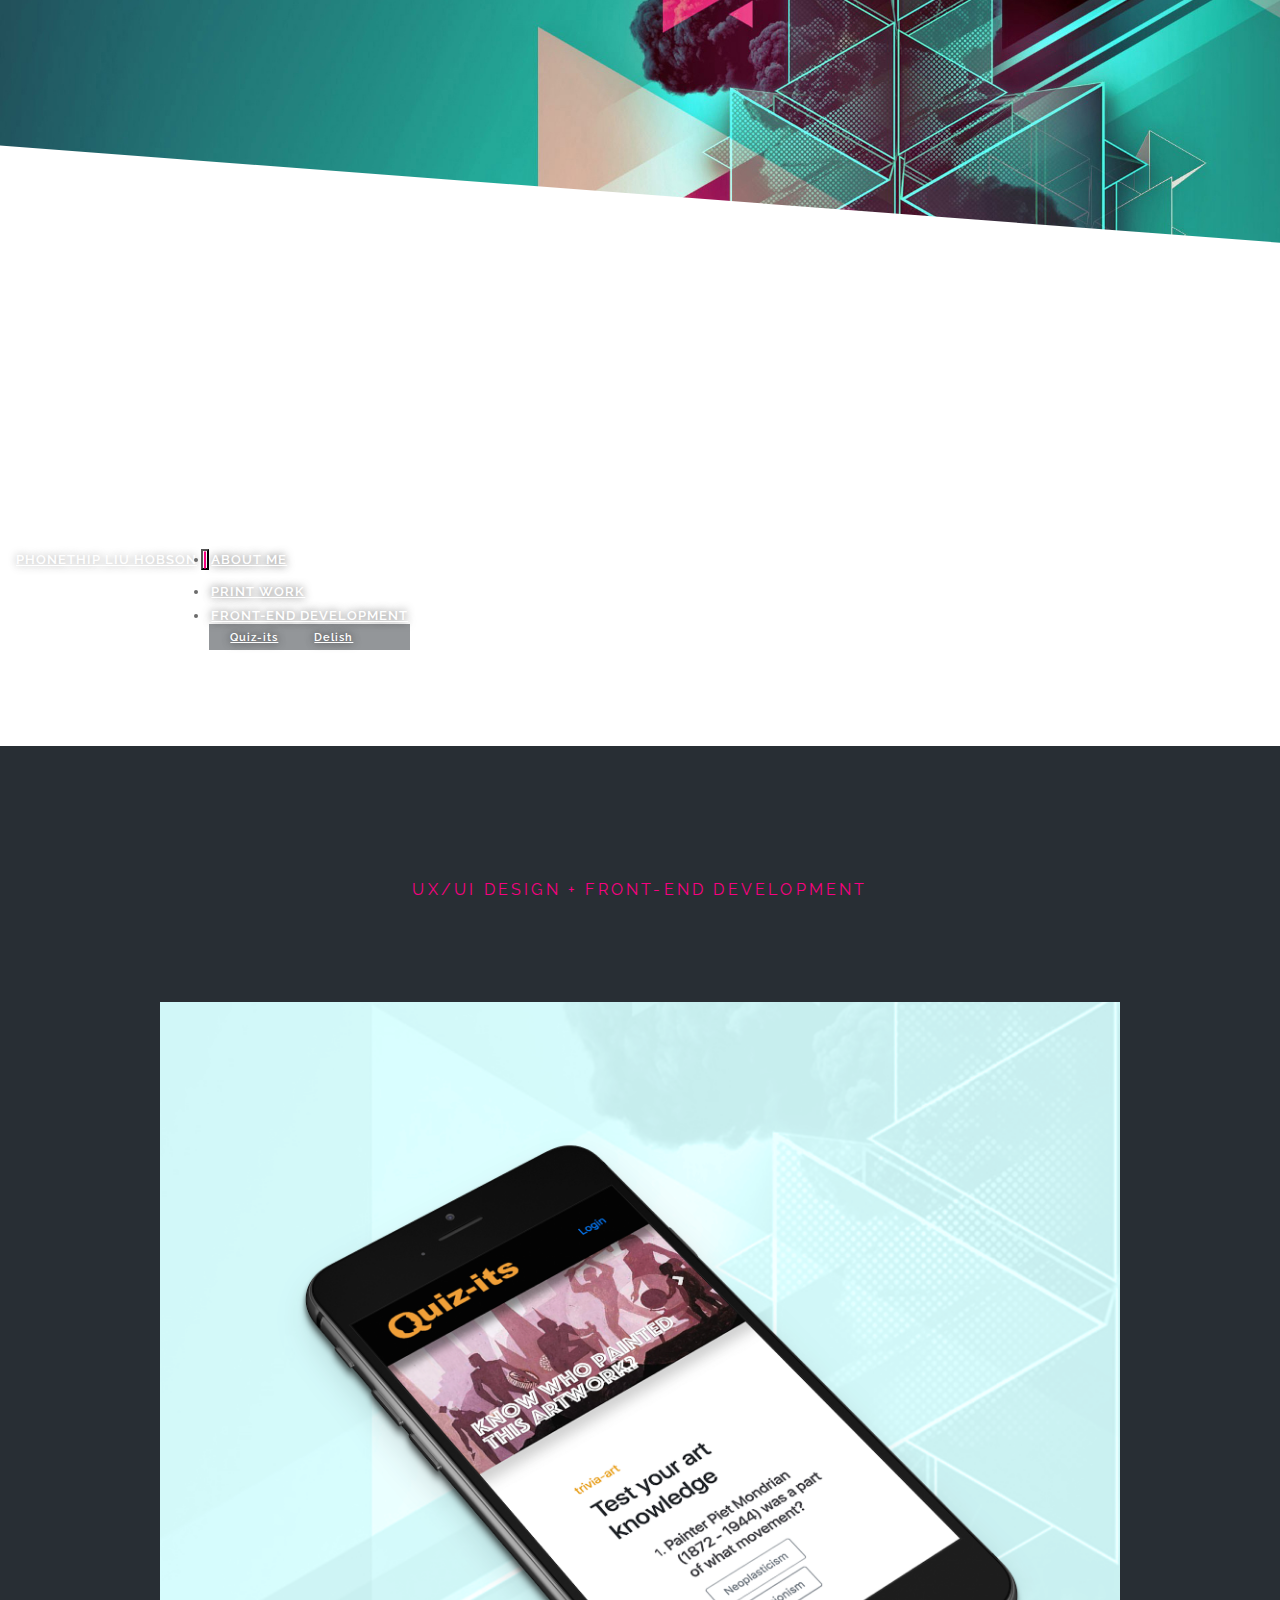
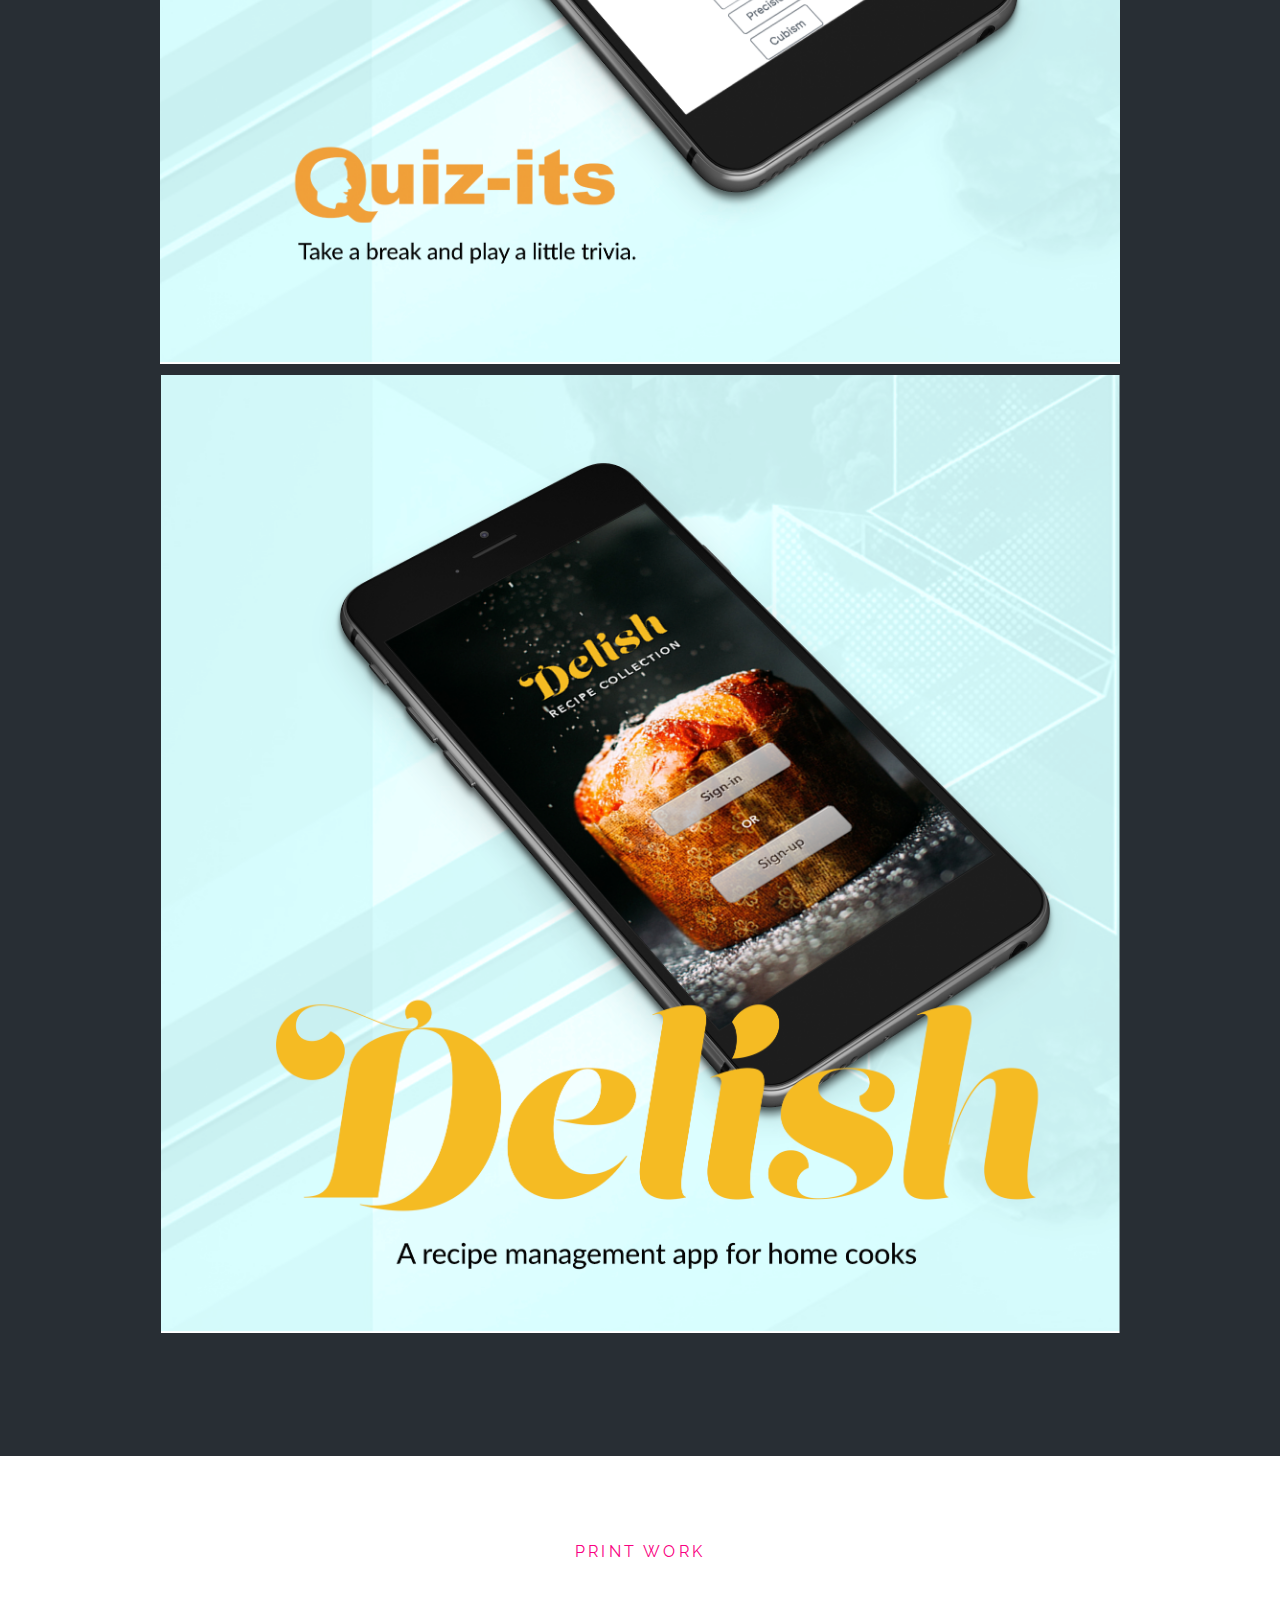
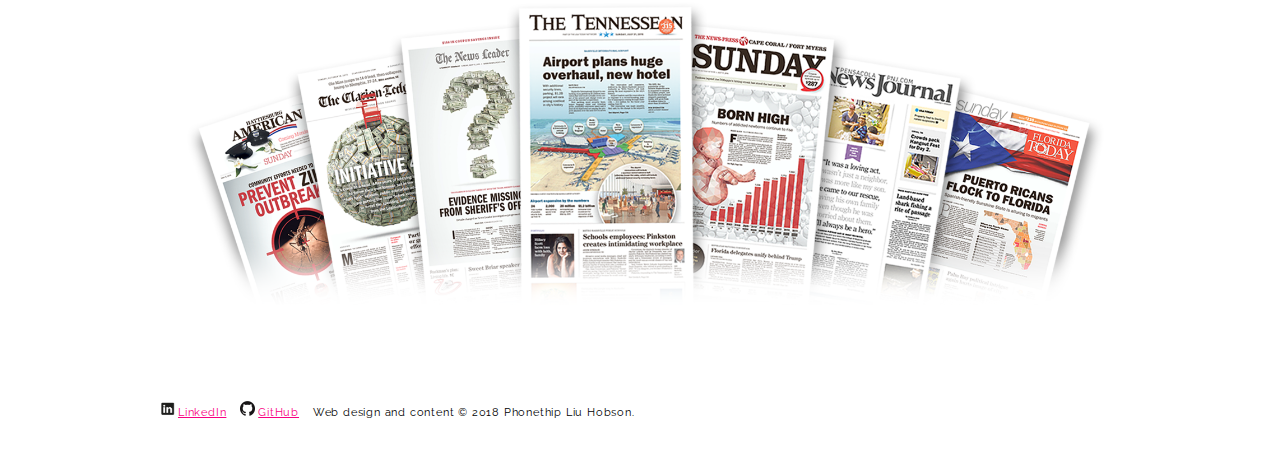
==== commit 7d6fe376: "fixed" ====
--- a/html/index.html
+++ b/html/index.html
@@ -63,7 +63,7 @@
                   </button>
               </div>
               
-              <div class="collapse navbar-collapse" id="navbarNavDropdown">
+              <div class="collapse navbar-collapse col-sm" id="navbarNavDropdown">
                   <ul class="navbar-nav">
                       <li class="nav-item"><a class="nav-link" href="./aboutMe.html">ABOUT ME</a></li>
                       <li class="nav-item"><a class="nav-link"  href="./printWork.html">PRINT WORK</a></li>
@@ -102,8 +102,8 @@
           <span class="kicker" style="background-color: transparent; font-size: 1rem; color: #f90081; text-align: center;"> UX/UI DESIGN + Front-end DEVELOPMENT</span>  
 
           <section>
-            <article class="row">
-              <div class="projects col-sm">
+            <article class="row mb-1">
+              <div class="projects col-sm mb-5">
                   <a href="./Quizit.html" >
                     <img src="../images/Quizits-black-mobile-02.png" style="width: 100%; object-fit: contain;" class ="work-project">
                   </a>
--- a/css/main.css
+++ b/css/main.css
@@ -308,7 +308,7 @@
 
 div.dev-experience{
     padding-top: 8rem;
-    padding-bottom: 2rem;
+    padding-bottom: 1rem;
     text-align: center;
 }
 
@@ -354,13 +354,14 @@
     margin-right: auto;
     margin-top: 2rem;
 }
+
 .project {
     /* display:flex; */
     width: 200px; 
     height: 200px; 
     /* object-fit: cover; */
     align-items: flex-start;
-    margin-bottom: 2rem;
+    margin-bottom: 1rem;
     margin-top: 1rem;
     border: 1px solid rgb(255, 255, 255);
    
@@ -368,7 +369,7 @@
 
 .row {
     padding-top: 1rem;
-    padding-bottom: 6rem;
+    padding-bottom: 1rem;
 }
 
 
